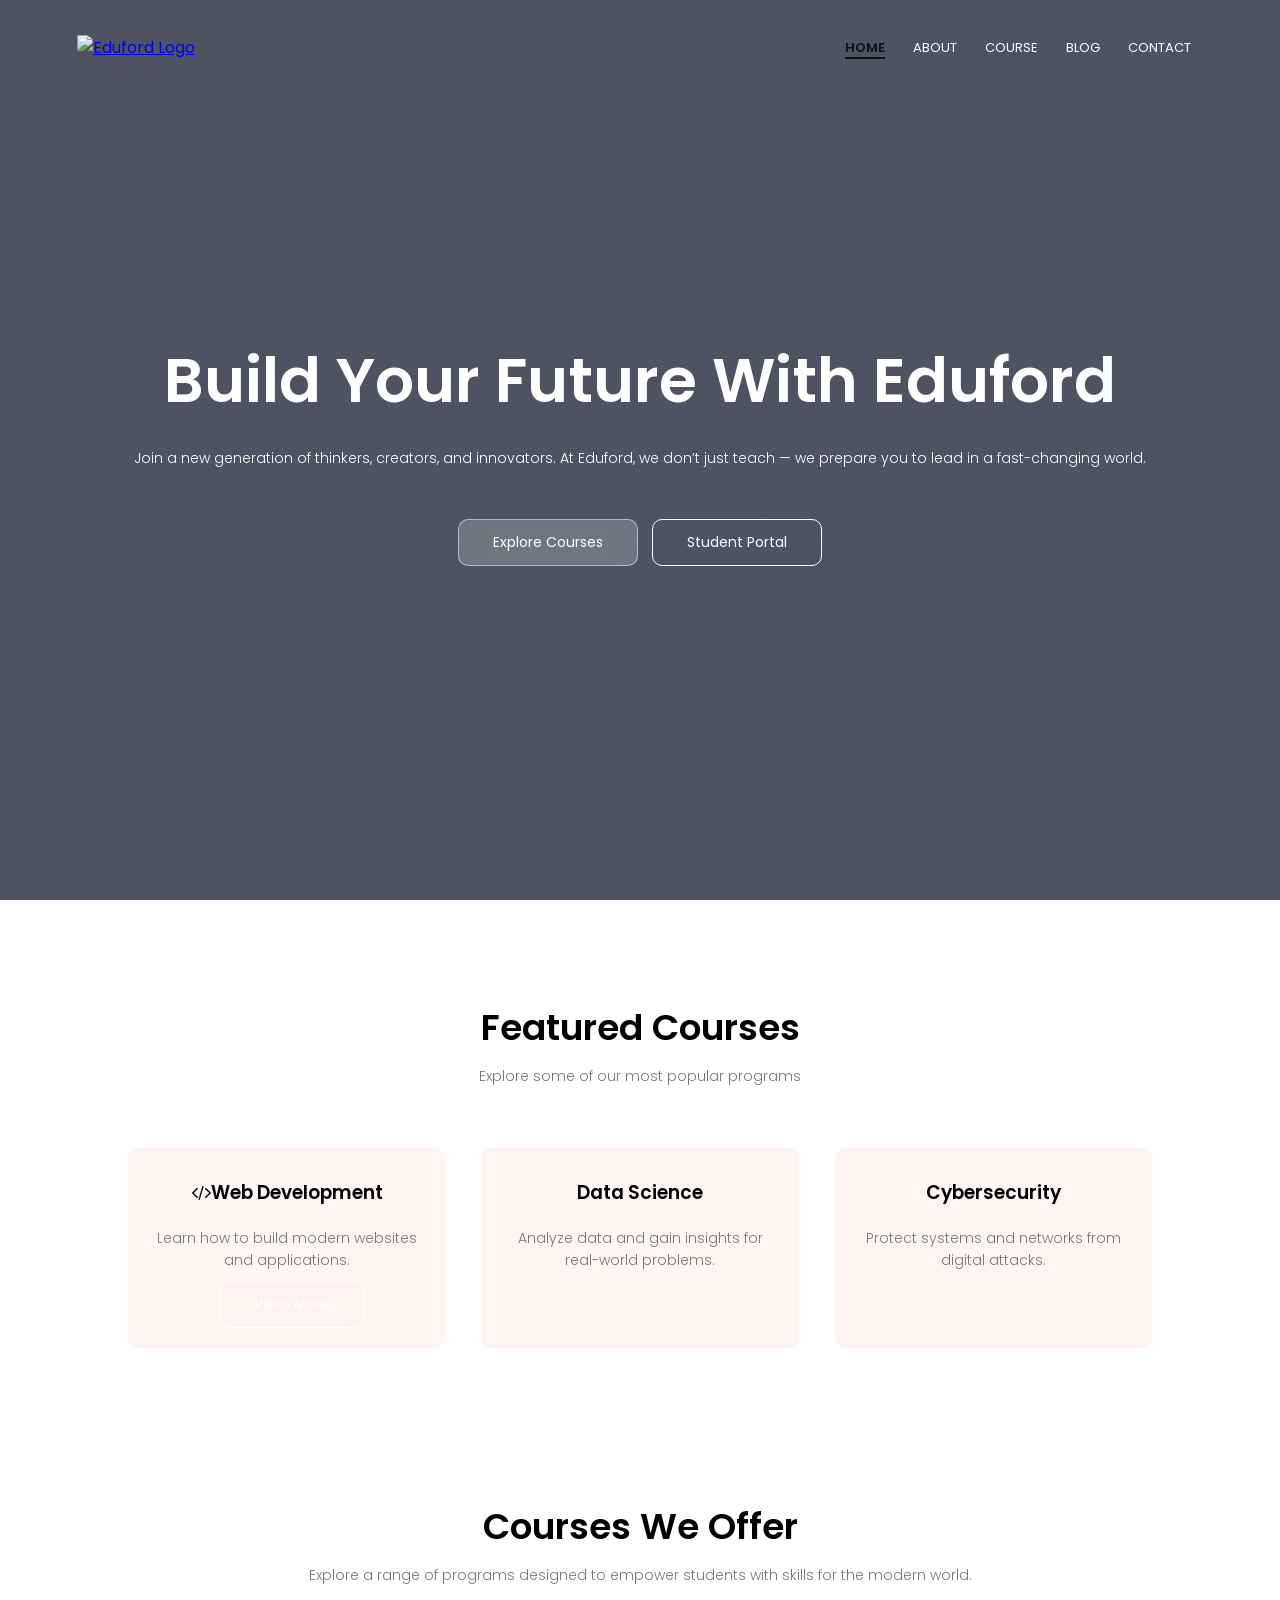
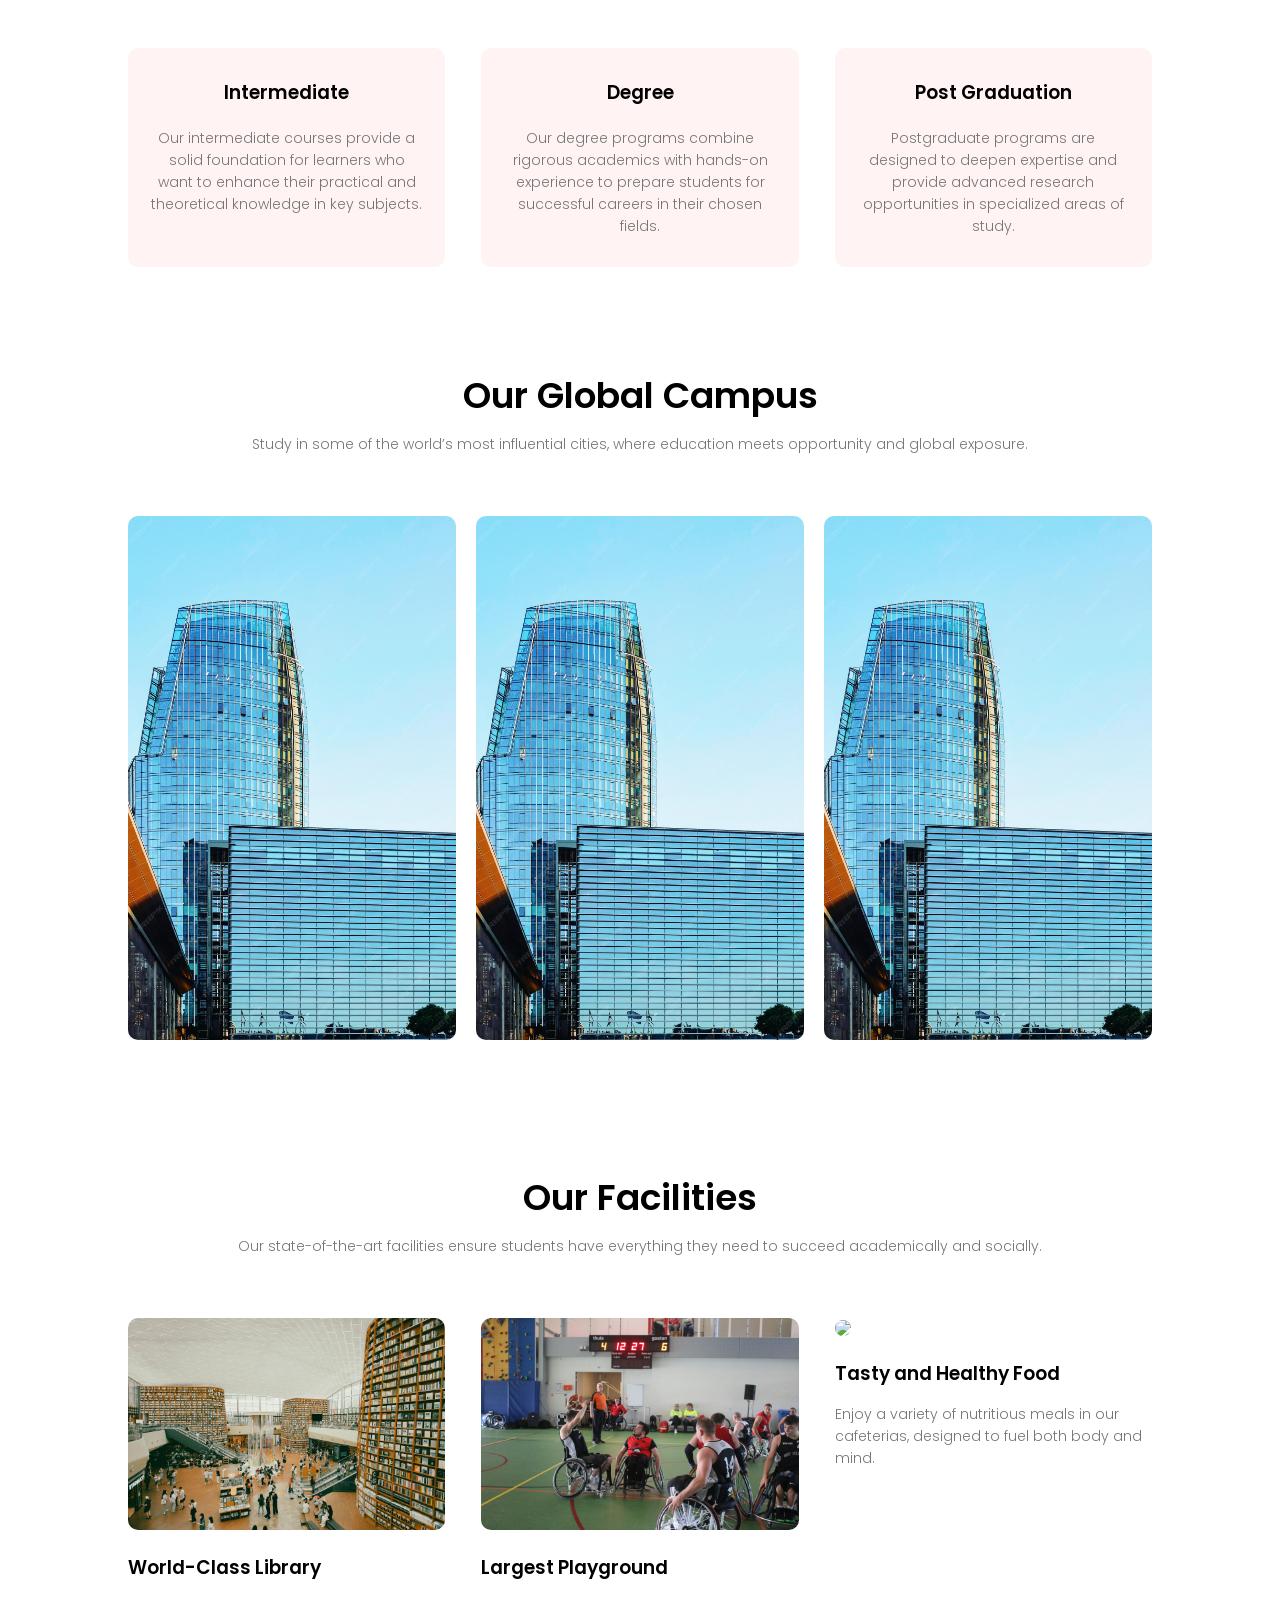
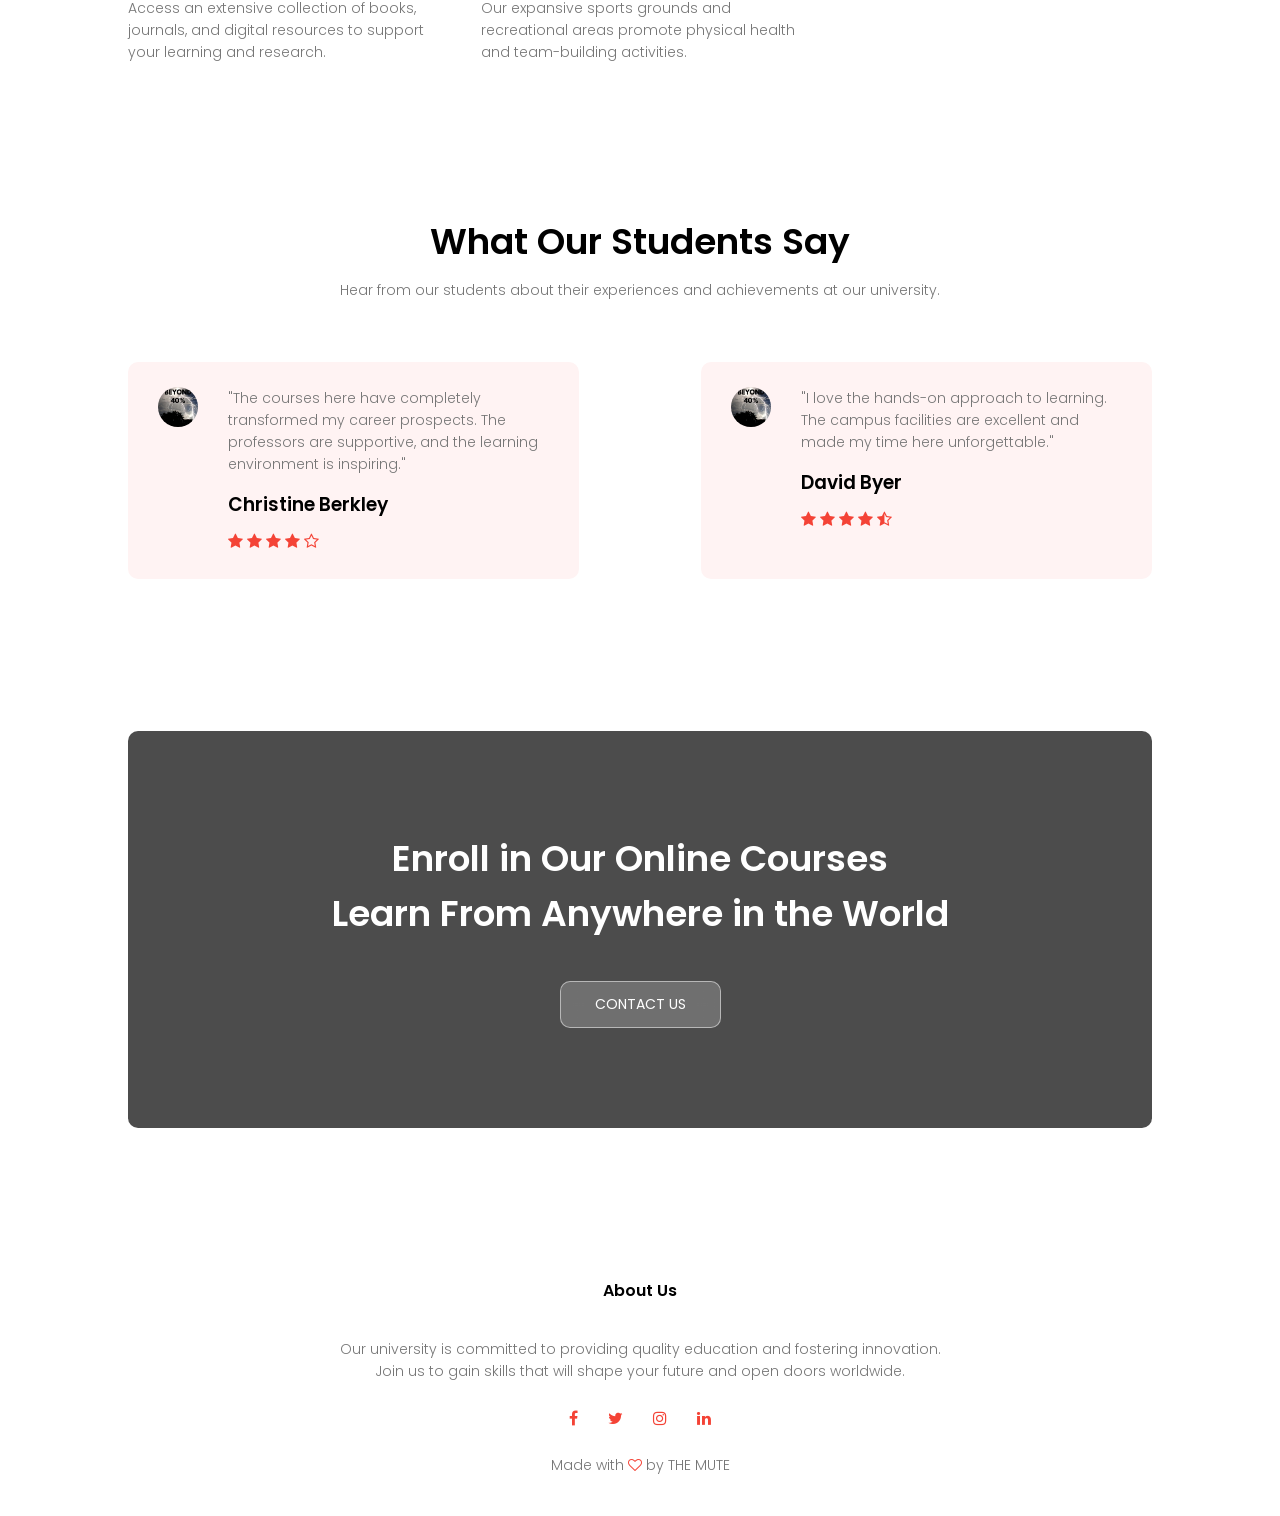
==== index.html @ 6378baa6 "first commit" ====
<!DOCTYPE html>
<html lang="en">
<head>
    <meta charset="UTF-8">
    <meta name="viewport" content="width=device-width, initial-scale=1.0">
    <title>Eduford University | Learn. Build. Lead.</title>
    <link rel="stylesheet" href="style.css">
    <link rel="preconnect" href="https://fonts.gstatic.com">
    <link href="https://fonts.googleapis.com/css2?family=Poppins:wght@100;200;300;400;600;700&display=swap" rel="stylesheet">
    <link rel="stylesheet" href="https://stackpath.bootstrapcdn.com/font-awesome/4.7.0/css/font-awesome.min.css">
</head>
<body>

    <div id="progressBar"></div>

    <section class="header">
        <nav>
            <a href="index.html"><img src="Eduford.jpg" alt="Eduford Logo"></a>
            <div class="nav-links" id="navLinks">
                <i class="fa fa-times" onclick="hideMenu()"></i>
                <ul>
                    <li><a href="index.html" class="active">HOME</a></li>
                    <li><a href="about.html">ABOUT</a></li>
                    <li><a href="course.html">COURSE</a></li>
                    <li><a href="blog.html">BLOG</a></li>
                    <li><a href="contact.html">CONTACT</a></li>
                </ul>
            </div>
            <i class="fa fa-bars" onclick="showMenu()"></i>
        </nav>

        <div class="text-box">
        <h1>Build Your Future With Eduford</h1>
            <p>Join a new generation of thinkers, creators, and innovators. At Eduford, we don’t just teach — we prepare you to lead in a fast-changing world.</p>
            <a href="course.html" class="hero-btn">Explore Courses</a>
            <a href="#" class="hero-btn secondary-btn">Student Portal</a>
        </div>

    </section>

    <section class="course">
    <h1>Featured Courses</h1>
    <p>Explore some of our most popular programs</p>

    <div class="row">
        <div class="course-col">
            <h3><i class="fa fa-code"></i>Web Development</h3>
            <p>Learn how to build modern websites and applications.</p>
            <a href="#" class="hero-btn secondary-btn">Read More</a>

        </div>

        <div class="course-col">
            <h3>Data Science</h3>
            <p>Analyze data and gain insights for real-world problems.</p>
        </div>

        <div class="course-col">
            <h3>Cybersecurity</h3>
            <p>Protect systems and networks from digital attacks.</p>
        </div>
    </div>
</section>

    <!------ Course ------->

<section class="course">
    <h1>Courses We Offer</h1>
    <p>Explore a range of programs designed to empower students with skills for the modern world.</p>

    <div class="row">
        <div class="course-col">
            <h3>Intermediate</h3>
            <p>Our intermediate courses provide a solid foundation for learners who want to enhance their practical and theoretical knowledge in key subjects.</p>
        </div>
        <div class="course-col">
            <h3>Degree</h3>
            <p>Our degree programs combine rigorous academics with hands-on experience to prepare students for successful careers in their chosen fields.</p>
        </div>
        <div class="course-col">
            <h3>Post Graduation</h3>
            <p>Postgraduate programs are designed to deepen expertise and provide advanced research opportunities in specialized areas of study.</p>
        </div>
    </div>
</section>

<!------- Campus ------>

<section class="campus">
    <h1>Our Global Campus</h1>
     <p>Study in some of the world’s most influential cities, where education meets opportunity and global exposure.</p>
    <div class="row">
        <div class="campus-col">
            <img src="Newyork.jpg">
            <div class="layer">
                <h3>LAGOS</h3>
            </div>
        </div>

        <div class="campus-col">
            <img src="Newyork.jpg">
            <div class="layer">
                <h3>ABUJA</h3>
            </div>
        </div>

        <div class="campus-col">
            <img src="Newyork.jpg">
            <div class="layer">
                <h3>LONDON</h3>
            </div>
        </div>
    </div>
</section>

<!------- Facilities -------->
<section class="facilities">
    <h1>Our Facilities</h1>
    <p>Our state-of-the-art facilities ensure students have everything they need to succeed academically and socially.</p>

    <div class="row">
        <div class="facilities-col">
            <img src="World-class.jpg">
            <h3>World-Class Library</h3>
            <p>Access an extensive collection of books, journals, and digital resources to support your learning and research.</p>
        </div>
        <div class="facilities-col">
            <img src="Playground.jpg">
            <h3>Largest Playground</h3>
            <p>Our expansive sports grounds and recreational areas promote physical health and team-building activities.</p>
        </div>
        <div class="facilities-col">
            <img src="healthy.jpg">
            <h3>Tasty and Healthy Food</h3>
            <p>Enjoy a variety of nutritious meals in our cafeterias, designed to fuel both body and mind.</p>
        </div>
    </div>
</section>

<!------- Testimonials ------->
<section class="testimonials">
    <h1>What Our Students Say</h1>
    <p>Hear from our students about their experiences and achievements at our university.</p>

    <div class="row">
        <div class="testimonial-col">
            <img src="beyond40-logo.png">
            <div>
                <p>"The courses here have completely transformed my career prospects. The professors are supportive, and the learning environment is inspiring."</p>
                <h3>Christine Berkley</h3>
                <i class="fa fa-star"></i>
                <i class="fa fa-star"></i>
                <i class="fa fa-star"></i>
                <i class="fa fa-star"></i>
                <i class="fa fa-star-o"></i>
            </div>
        </div>
        <div class="testimonial-col">
            <img src="beyond40-logo.png">
            <div>
                <p>"I love the hands-on approach to learning. The campus facilities are excellent and made my time here unforgettable."</p>
                <h3>David Byer</h3>      
                <i class="fa fa-star"></i>
                <i class="fa fa-star"></i>
                <i class="fa fa-star"></i>
                <i class="fa fa-star"></i>
                <i class="fa fa-star-half-o"></i>
            </div>
        </div>
    </div>
</section>

<!----- Call To Action -------->
<section class="cta">
    <h1>Enroll in Our Online Courses<br>Learn From Anywhere in the World</h1>
    <a href="contact.html" class="hero-btn">CONTACT US</a>
</section>

<!----- Footer -------->
<section class="footer">
    <h4>About Us</h4>
        <p>Our university is committed to providing quality education and fostering innovation.<br>Join us to gain skills that will shape your future and open doors worldwide.</p>
    <div class="icons">
        <i class="fa fa-facebook"></i>
        <i class="fa fa-twitter"></i>
        <i class="fa fa-instagram"></i>
        <i class="fa fa-linkedin"></i>
    </div>
    <p>Made with <i class="fa fa-heart-o"></i> by THE MUTE</p>
</section>

<script>
    var navLinks = document.getElementById("navLinks");
    function showMenu(){
        navLinks.style.right = "0";
    }
    function hideMenu(){
        navLinks.style.right = "-200px";
    }
</script>

<script>
window.addEventListener("scroll", function(){
    let scrollTop = document.documentElement.scrollTop;
    let height = document.documentElement.scrollHeight - document.documentElement.clientHeight;
    let progress = (scrollTop / height) * 100;

    document.getElementById("progressBar").style.width = progress + "%";
});
</script>

</body>
</html>
---- style.css ----
*,
*::before,
*::after {
    box-sizing: border-box;
}

* {
    margin: 0;
    padding: 0;
    font-family: 'Poppins', sans-serif;
    
}


html {
  scroll-behavior: smooth;
}


body {
    overflow-x: hidden;
}

.header{
    min-height: 100vh;
    width: 100%;
    background-image: linear-gradient(rgba(4,9,30,0.7),rgba(4,9,30,0.7)),url("Eduford.jpg");
    background-position: center;
    background-size: cover;
    background-repeat: no-repeat;
    position: relative;
}

.sub-header {
    min-height: 100vh;
    width: 100%;
    background-image: linear-gradient(rgba(4,9,30,0.7),rgba(4,9,30,0.7)),url("Eduford.jpg");
    background-position: center;
    background-size: cover;
    background-repeat: no-repeat;
    position: relative;
}

nav{
    display: flex;
    padding: 2% 6%;
    justify-content: space-between;
    align-items: center;
}

nav img{
    width: 150px;
}

.nav-links{
    flex: 1;
    text-align: right;
}

.nav-links ul li{
    list-style: none;
    display: inline-block;
    padding: 8px 12px;
    position: relative;
}

.nav-links ul li a{
    color: #fff;
    text-decoration: none;
    font-size: 13px;
}

.nav-links ul li::after{
    content: '';
    width: 0%;
    height: 2px;
    background: #f44336;
    display: block;
    margin: auto;
    transition: 0.5s;
}

.nav-links ul li:hover::after{
    width: 100%;
}

.text-box{
    width: 90%;
    color: #fff;
    position: absolute;
    top: 50%;
    left: 50%;
    transform: translate(-50%,-50%);
    text-align: center;
}

.text-box h1{
    font-size: 62px;
}

.text-box p{
    margin: 10px 0 40px;
    font-size: 14px;
    color: #fff;
}

.hero-btn{
    display: inline-block;
    padding: 12px 34px;
    color: #fff;
    font-size: 14px;
    text-decoration: none;
    border-radius: 10px;

    /* Stronger glass */
    background: rgba(255, 255, 255, 0.2);
    border: 1px solid rgba(255,255,255,0.5);

    backdrop-filter: blur(10px);

    transition: 0.3s;
}

/* Hover = solid + glow */
.hero-btn:hover{
    background: #f44336;
    border: 1px solid #f44336;
    box-shadow: 0 0 15px rgba(244, 67, 54, 0.6);
    transform: translateY(-3px);
}

nav .fa{
    display: none;
}

@media(max-width: 700px) {

    .text-box h1{
        font-size: 30px;
    }

    .nav-links ul li{
        display: block;
    }

    .nav-links{
        position: fixed;
        background: #f44336;
        height: 100vh;
        width: 200px;
        top: 0;
        right: -200px;
        text-align: left;
        z-index: 2;
        transition: 0.5s;
    }

    nav .fa{
        display: block;
        color: #fff;
        font-size: 22px;
        cursor: pointer;
    }

    /* ☰ (open button) */
    .fa-bars{
        position: absolute;
        right: 20px;
        top: 20px;
    }

    /* ✖ (close button) */
    .nav-links .fa-times{
        position: absolute;
        top: 20px;
        left: 20px;
    }

    .nav-links ul{
        padding: 50px 30px;
    }
}

/*----- course -----*/

.course{
    width: 80%;
    margin: auto;
    text-align: center;
    padding-top: 100px;
}

h1{
    font-size: 36px;
    font-weight: 600;
}

p{
    color: #777;
    font-size: 14px;
    font-weight: 300;
    line-height: 22px;
    padding: 10px;
}

.row{
    margin-top: 5%;
    display: flex;
    justify-content: space-between;
    flex-wrap: wrap;
}

.course-col{
    flex-basis: 31%;
    background: #fff3f3;
    border-radius: 10px;
    margin-bottom: 5%;
    padding: 20px 12px;
    box-sizing: border-box;
    transition: 0.5s;
}
h3{
    text-align: center;
    font-weight: 600;
    margin: 10px 0;
}
.course-col:hover{
    box-shadow: 0 0 20px 0px rgba(0,0,0,0.2);
}
@media(max-width: 700px){
    .row{
        flex-direction: column;
    }
}

/*------- campus ----*/

.campus{
    width: 80%;
    margin: auto;
    text-align: center;
    padding-top: 50px;
}
.campus-col{
    flex-basis: 32%;
    border-radius: 10px;
    margin-bottom: 30px;
    position: relative;
    overflow: hidden;
}
.campus-col img{
    width: 100%;
    display: block;
}
.layer{
    background: transparent;
    height: 100%;
    width: 100%;
    position: absolute;
    top: 0;
    left: 0;
    transition: 0.5s;
}
.layer:hover{
    background: rgba(226,0,0,0.7);
}
.layer h3{
    width: 100%;              
    text-align: center;       
    color: #fff;
    font-size: 26px;
    position: absolute;
    top: 50%;                 
    left: 50%;
    transform: translate(-50%, -50%);
    opacity: 0;
    transition: 0.5s;
}
.layer:hover h3{
    bottom: 49%;
    opacity: 1;
}

/*------- facilities --------*/

.facilities{
    width: 80%;
    margin: auto;
    text-align: center;
    padding-top: 100px;
}
.facilities-col{
    flex-basis: 31%;
    border-radius: 10px;
    margin-bottom: 5%;
    text-align: left;
}
.facilities-col img{
    width: 100%;
    border-radius: 10px;
}

.facilities-col p{
    padding: 0;
}
.facilities-col h3{
    margin-top: 16px;
    margin-bottom: 15px;
    text-align: left;
}

/*------- testimonials -------*/
.testimonials{
    width: 80%;
    margin: auto;
    padding-top: 100px;
    text-align: center;
}
.testimonial-col{
    flex-basis: 44%;
    border-radius: 10px;
    margin-bottom: 5%;
    text-align: left;
    background: #fff3f3;
    padding: 25px;
    cursor: pointer;
    display: flex;
}
.testimonial-col img{
    height: 40px;
    margin-left: 5px;
    margin-right: 30px;
    border-radius: 50%;
}
.testimonial-col p{
    padding: 0;
}
.testimonial-col h3{
    margin-top: 15px;
    text-align: left;
}
.testimonial-col .fa{
    color: #f44336;
}
@media(max-width: 700px){
    .testimonial-col img{
        margin-left: 0px;
        margin-right: 15px;
    }
}

/*----- call to action --------*/

.cta{
    margin: 100px auto;
    width: 80%;
    background-image: linear-gradient(rgba(0,0,0,0.7),rgba(0,0,0,0.7)),url(Eduford.jpg);
    background-position: center;
    background-size: cover;
    border-radius: 10px;
    text-align: center;
    padding: 100px 0;
}
.cta h1{
    color: #fff;
    margin-bottom: 40px;
    padding: 0;
}

@media(max-width: 700px){
    .cta h1{
        font-size: 24px;
    }
}

/*-------footer------*/
.footer{
    width: 100%;
    text-align: center;
    padding: 30px 0;
}

.footer h4{
    margin-bottom: 25px;
    margin-top: 20px;
    font-weight: 600;
}
.icons .fa{
    color: #f44336;
    margin: 0 13px;
    cursor: pointer;
    padding: 18px 0;
}
.fa-heart-o{
   color: #f44336;
}

/* BLOG PAGE */
.sub-header{
    height: 50vh;
    width: 100%;
    background: linear-gradient(rgba(4,9,30,0.7),rgba(4,9,30,0.7)),url(Eduford.jpg);
    background-position: center;
    background-size: cover;
    text-align: center;
    color: #fff;
}

.sub-header h1{
    margin-top: 100px;
}

.blog{
    width: 85%;
    margin: auto;
}

.blog-left{
    flex-basis: 65%;
}

.blog-post{
    margin-bottom: 40px;
}

.blog-post img{
    width: 100%;
    border-radius: 10px;
}

.blog-post h2{
    margin: 15px 0;
}

.blog-right{
    flex-basis: 30%;
}

.blog-right h3{
    background: #f44336;
    color: #fff;
    padding: 7px;
    margin-bottom: 20px;
}

.blog-right div{
    display: flex;
    justify-content: space-between;
    margin-bottom: 10px;
}

@media(max-width: 768px){
    .blog .row{
        flex-direction: column;
    }

    .blog-left, .blog-right{
        flex-basis: 100%;
    }
}
@media(max-width: 768px){
    .blog-post h2{
        font-size: 18px;
    }

    .blog-post p{
        font-size: 14px;
    }
}
@media(max-width: 768px){
    .blog-post{
        margin-bottom: 25px;
    }
}

/* ABOUT PAGE */
.about{
    width: 85%;
    margin: auto;
    padding: 80px 0;
}

.about-col{
    flex-basis: 48%;
}

.about-col img{
    width: 100%;
    border-radius: 10px;
}

.about-col h1{
    padding-top: 0;
}

.about-col p{
    padding: 15px 0 25px;
}

/* MOBILE */
@media(max-width: 768px){
    .about .row{
        flex-direction: column;
    }
}

.nav-links ul li a.active{
    color: #111111;
    font-weight: 600;
    border-bottom: 2px solid #111111;
}

/* Wrap info + form on top */
.contact-top {
    display: flex;
    gap: 40px;
    flex-wrap: wrap;
    justify-content: space-between;
    align-items: flex-start;
    margin-bottom: 50px;
}

/* Contact Info */
.contact-info {
    flex: 1;
    min-width: 380px;
    padding: 30px 25px; 
    background: #f44336;
    border-radius: 15px;
    box-shadow: 0 8px 20px rgba(0,0,0,0.1);
}

.contact-info h2 {
    font-size: 32px;
    color: #111;
    margin-bottom: 20px;
    text-align: center;
}

.contact-info p {
    font-size: 15px;
    color: #111;
    margin-bottom: 20px;
    text-align: center;
}


.info-item {
    display: flex;
    align-items: center;
    margin-bottom: 15px;
    font-size: 16px;
    color: #333;
}

.info-item i {
    font-size: 20px;
    color: #f44336;
    margin-right: 15px;
}

/* Contact Form */
.contact-form {
    flex: 1;
    min-width: 300px;
    max-width: 100%;
    padding: 40px 30px;
    background: linear-gradient(135deg, #f44336, #ff6b6b);
    border-radius: 15px;
    box-shadow: 0 10px 25px rgba(0,0,0,0.2);
    display: flex;
    flex-direction: column;
    gap: 20px;
    color: #fff;
}

.contact-form h2 {
    text-align: center;
    margin-bottom: 25px;
}

.contact-form input,
.contact-form textarea {
    width: 100%;
    padding: 18px 15px; 
    border: none;
    border-radius: 10px;
    outline: none;
    font-size: 15px;
    background: rgba(255,255,255,0.9);
    color: #333;
    transition: transform 0.3s ease, box-shadow 0.3s ease;
}

.contact-form input:focus,
.contact-form textarea:focus {
    transform: translateY(-2px);
    box-shadow: 0 5px 15px rgba(0,0,0,0.2);
}

.contact-form button {
    width: 100%;
    padding: 18px 0;
    border: none;
    border-radius: 10px;
    font-size: 16px;
    font-weight: 600;
    background: #fff;
    color: #f44336;
    cursor: pointer;
    transition: background 0.3s ease, color 0.3s ease, transform 0.2s ease;
}

.contact-form button:hover {
    background: #ff6b6b;
    color: #fff;
    transform: translateY(-2px);
}

/* Full Width Map Styling */
.contact-map-full {
    margin-top: 50px;
    padding: 20px;
    background: #fff3f3;
    border-radius: 15px;
    box-shadow: 0 10px 25px rgba(0,0,0,0.15);
}

.contact-map-full h2 {
    text-align: center;
    margin-bottom: 20px;
    color: #111;
}

.contact-map-full iframe {
    width: 100%;
    height: 600px;
    border-radius: 15px;
    border: none;
}

/* MOBILE RESPONSIVE */
@media(max-width: 1024px){
    .contact-top {
        flex-direction: column;
        gap: 30px;
    }

    .contact-info, .contact-form, .contact-map-full {
        width: 100%;
    }

    .contact-map-full iframe {
        height: 400px; 
    }

    .contact-form input,
    .contact-form textarea {
        padding: 15px;
    }

    .contact-form button {
        padding: 15px 0;
    }
}

.secondary-btn{
    margin-left: 10px;
    background: transparent;
    border: 1px solid #fff;
}

.secondary-btn:hover{
    background: #fff;
    color: #f44336;
}

.course-col, .campus-col, .contact-form{
    transition: 0.3s ease;
}

.course-col:hover{
    transform: translateY(-10px);
}

.stats{
    width: 80%;
    margin: auto;
    text-align: center;
    padding: 50px 0;
}

.stat-box{
    flex-basis: 30%;
}

.stat-box h1{
    color: #f44336;
    font-size: 40px;
}

#progressBar{
    position: fixed;
    top: 0;
    left: 0;
    height: 5px;
    background: #f44336;
    width: 0%;
    z-index: 999;
}

.contact-info .hero-btn{
    margin-top: 15px;
    display: inline-block;
}

.whatsapp-float{
    position: fixed;
    width: 60px;
    height: 60px;
    bottom: 20px;
    right: 20px;
    background: #25D366;
    color: #fff;
    border-radius: 50%;
    font-size: 30px;
    display: flex;
    justify-content: center;
    align-items: center;
    box-shadow: 0 5px 15px rgba(0,0,0,0.3);
    z-index: 1000;
}

.whatsapp-float:hover{
    transform: scale(1.1);
}
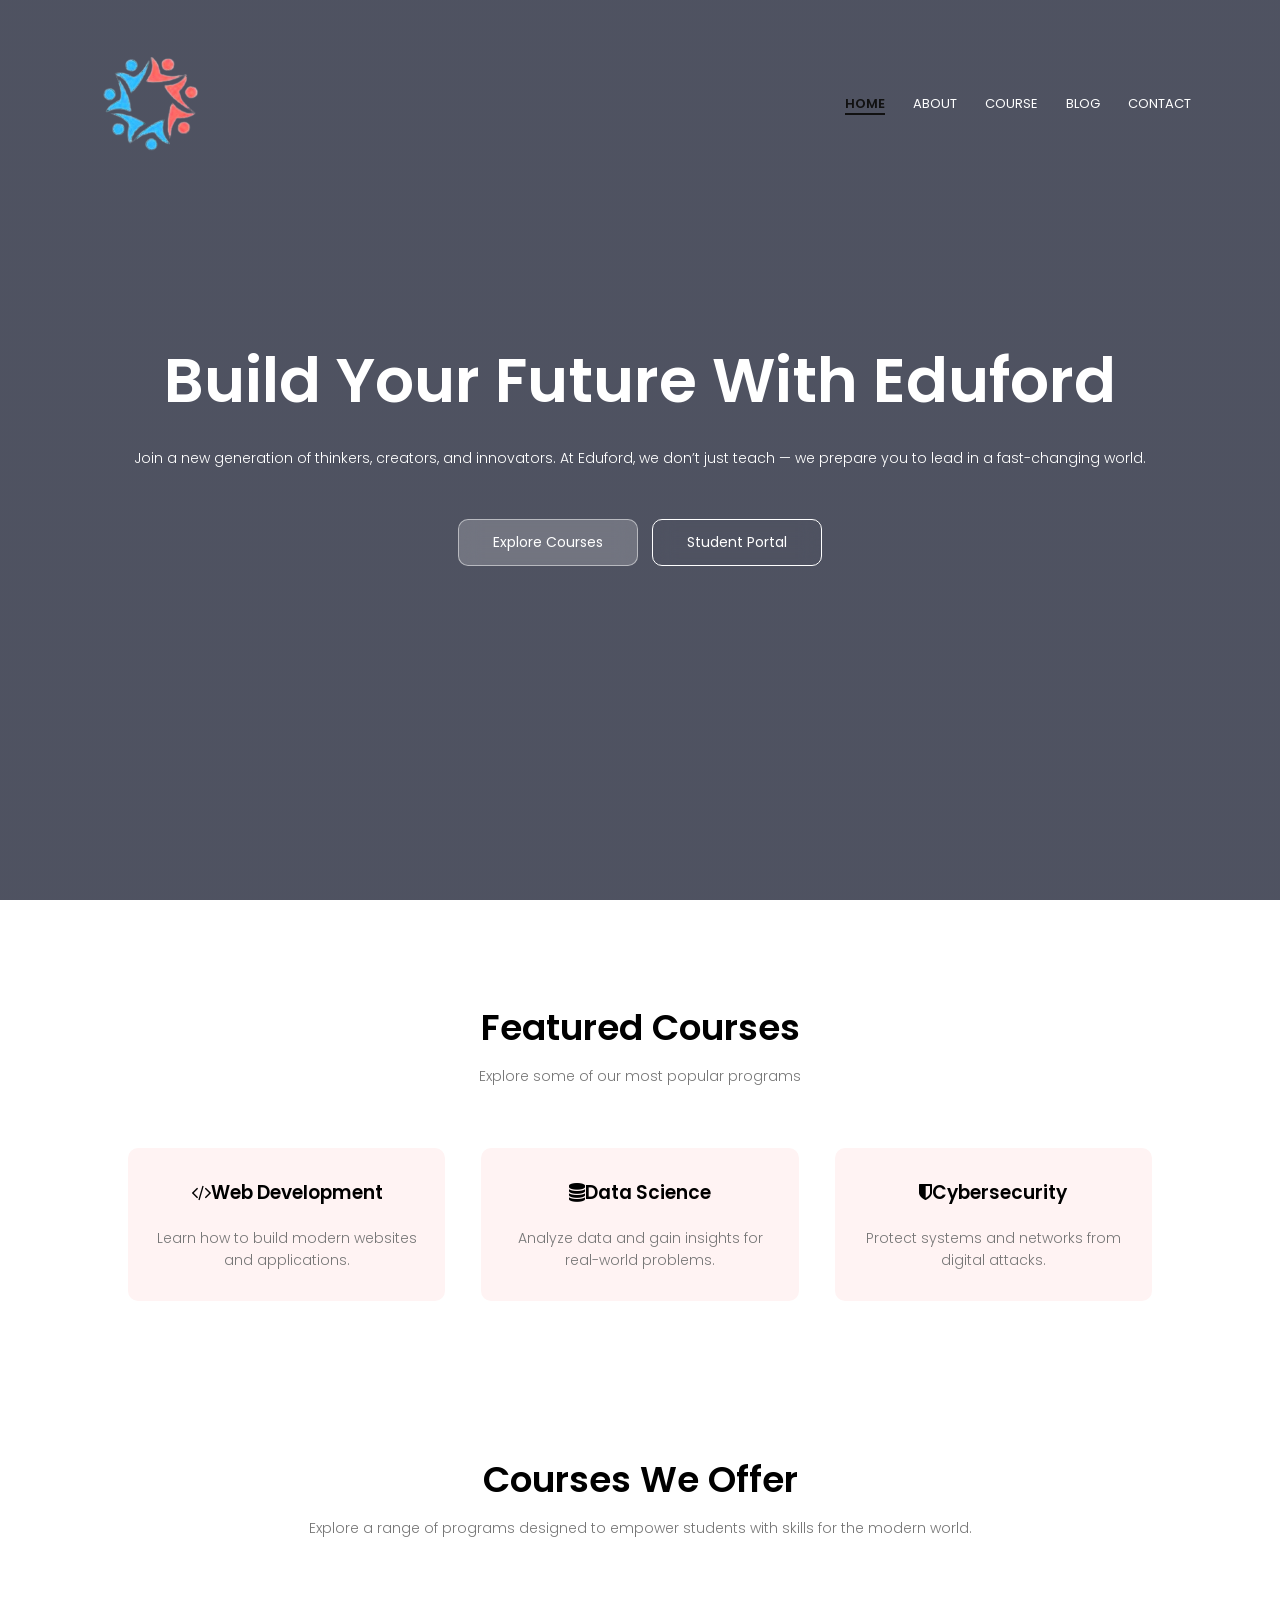
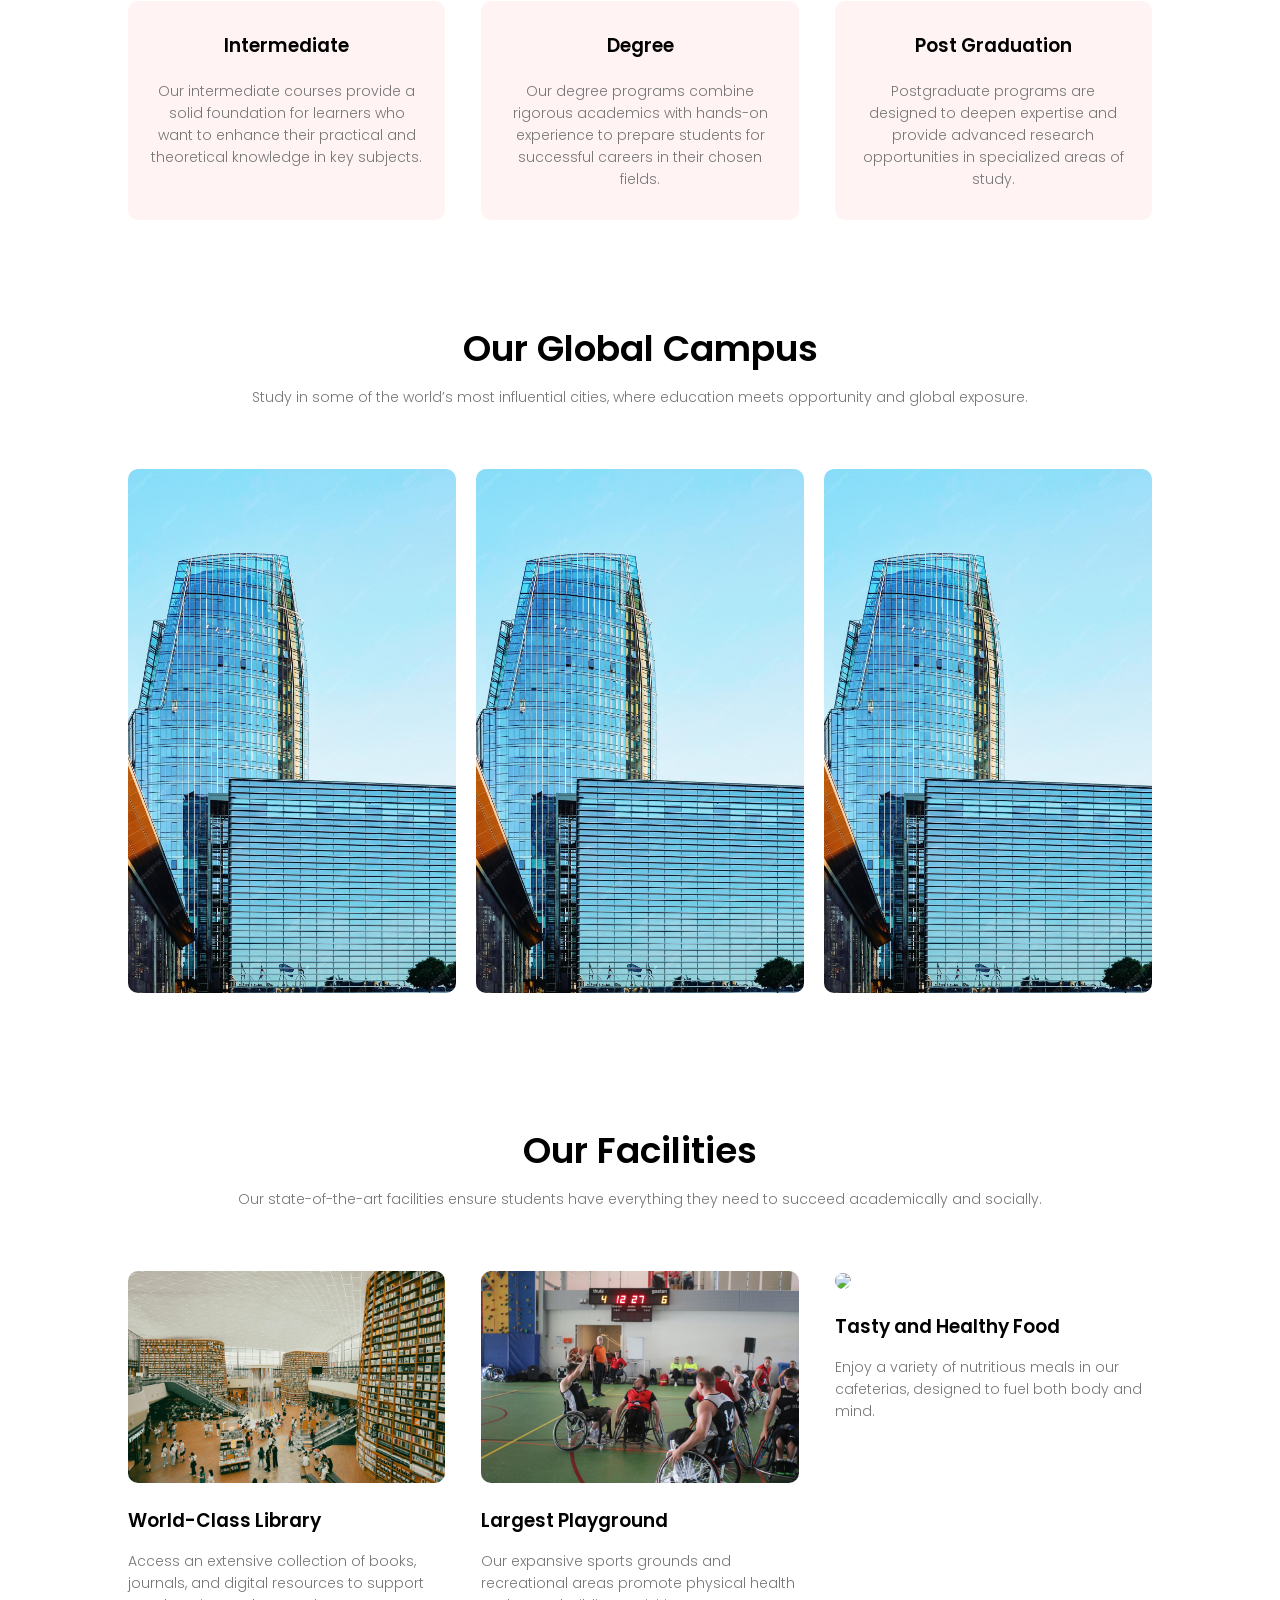
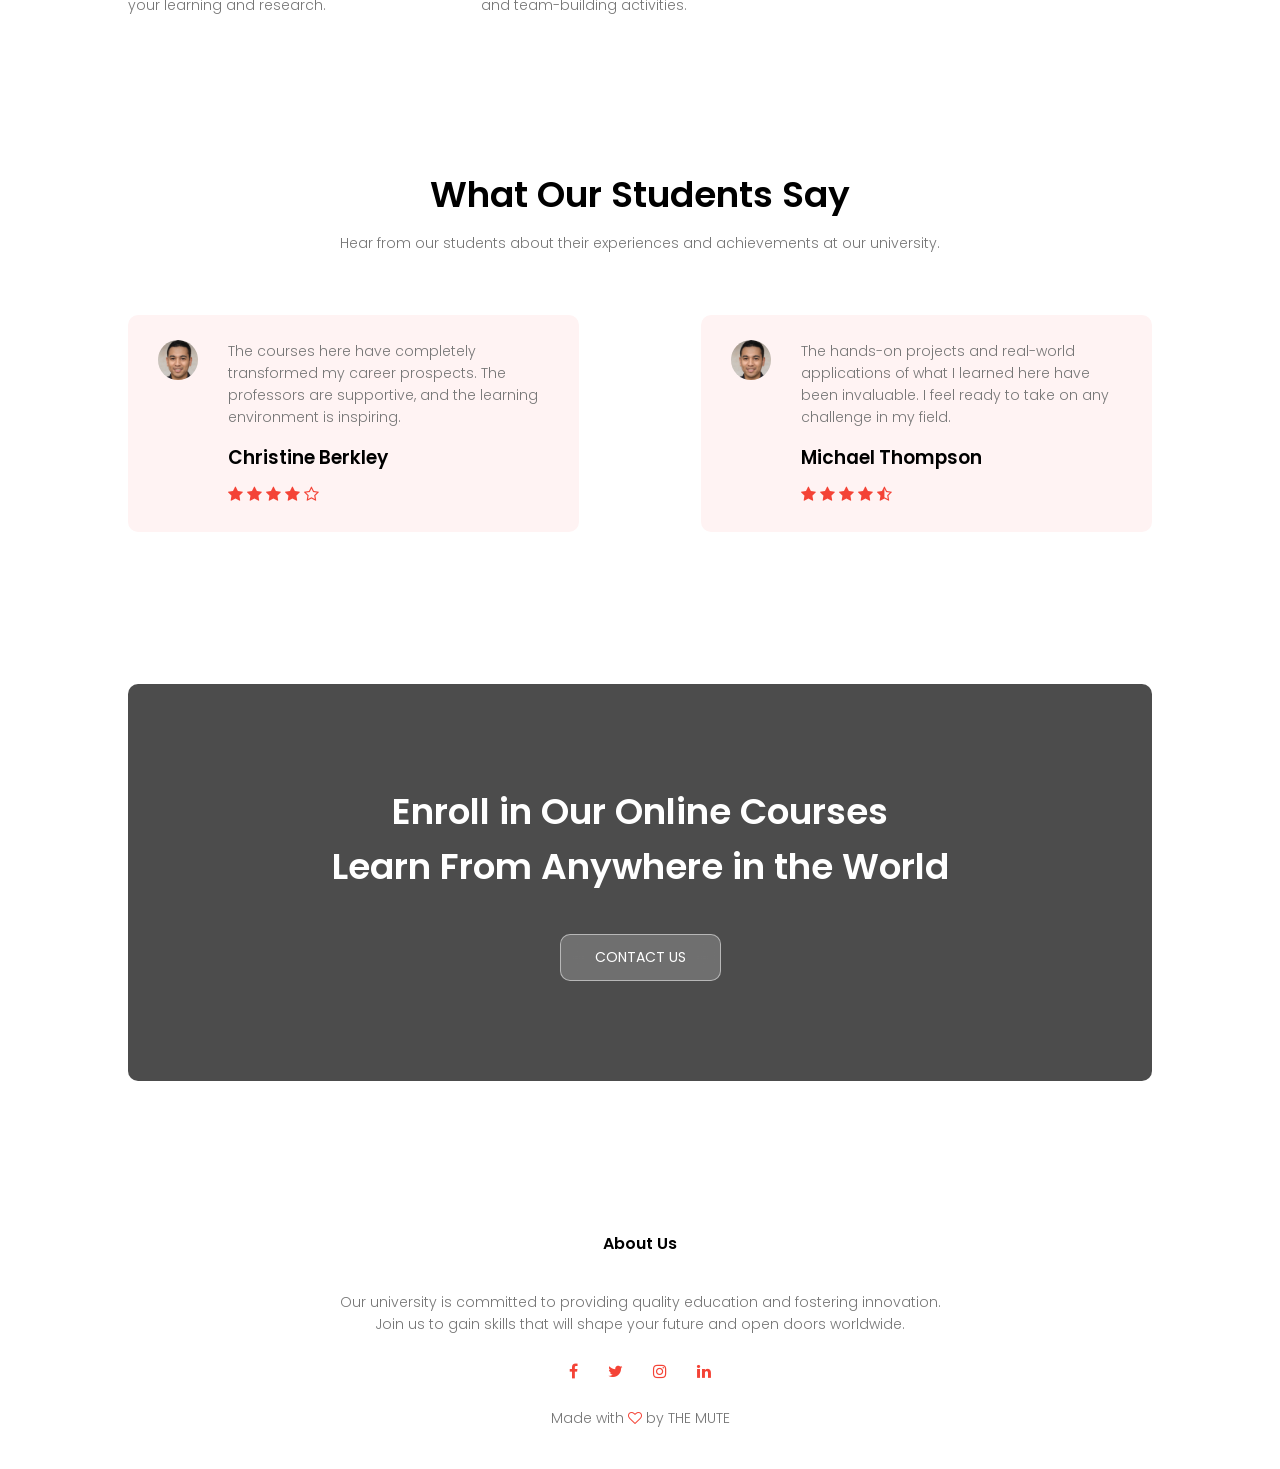
==== commit 90360d8b: "new changes" ====
--- a/index.html
+++ b/index.html
@@ -15,7 +15,7 @@
 
     <section class="header">
         <nav>
-            <a href="index.html"><img src="Eduford.jpg" alt="Eduford Logo"></a>
+            <a href="index.html"><img src="colorful-eduford-removebg-preview.png" alt="Eduford Logo"></a>
             <div class="nav-links" id="navLinks">
                 <i class="fa fa-times" onclick="hideMenu()"></i>
                 <ul>
@@ -46,17 +46,15 @@
         <div class="course-col">
             <h3><i class="fa fa-code"></i>Web Development</h3>
             <p>Learn how to build modern websites and applications.</p>
-            <a href="#" class="hero-btn secondary-btn">Read More</a>
-
-        </div>
-
-        <div class="course-col">
-            <h3>Data Science</h3>
+        </div>
+
+        <div class="course-col">
+            <h3><i class="fa fa-database"></i>Data Science</h3>
             <p>Analyze data and gain insights for real-world problems.</p>
         </div>
 
         <div class="course-col">
-            <h3>Cybersecurity</h3>
+            <h3><i class="fa fa-shield"></i>Cybersecurity</h3>
             <p>Protect systems and networks from digital attacks.</p>
         </div>
     </div>
@@ -144,9 +142,9 @@
 
     <div class="row">
         <div class="testimonial-col">
-            <img src="beyond40-logo.png">
+            <img src="felipe_serrano.png">
             <div>
-                <p>"The courses here have completely transformed my career prospects. The professors are supportive, and the learning environment is inspiring."</p>
+                <p>The courses here have completely transformed my career prospects. The professors are supportive, and the learning environment is inspiring.</p>
                 <h3>Christine Berkley</h3>
                 <i class="fa fa-star"></i>
                 <i class="fa fa-star"></i>
@@ -156,10 +154,10 @@
             </div>
         </div>
         <div class="testimonial-col">
-            <img src="beyond40-logo.png">
-            <div>
-                <p>"I love the hands-on approach to learning. The campus facilities are excellent and made my time here unforgettable."</p>
-                <h3>David Byer</h3>      
+            <img src="felipe_serrano.png">
+             <div>
+                <p>The hands-on projects and real-world applications of what I learned here have been invaluable. I feel ready to take on any challenge in my field.</p>
+                <h3>Michael Thompson</h3>      
                 <i class="fa fa-star"></i>
                 <i class="fa fa-star"></i>
                 <i class="fa fa-star"></i>
@@ -169,6 +167,7 @@
         </div>
     </div>
 </section>
+
 
 <!----- Call To Action -------->
 <section class="cta">
--- a/style.css
+++ b/style.css
@@ -31,14 +31,97 @@
     position: relative;
 }
 
+.header .text-box h1,
+.header .text-box p {
+    opacity: 0;
+    transform: translateY(100px);
+}
+
+/* Animate heading */
+.header .text-box h1 {
+    animation: fadeUp 3s ease forwards;
+    animation-delay: 0.5s;
+}
+
+/* Animate paragraph */
+.header .text-box p {
+    animation: fadeUp 3s ease forwards;
+    animation-delay: 1s;
+    color: #fff;
+}
+
+/* Keyframes */
+@keyframes fadeUp {
+    to {
+        opacity: 1;
+        transform: translateY(0);
+    }
+}
+
+.sub-header nav {
+    position: absolute;
+    top: 0;
+    left: 0;
+    width: 100%;
+}
+
 .sub-header {
-    min-height: 100vh;
+    height: 50vh;
     width: 100%;
     background-image: linear-gradient(rgba(4,9,30,0.7),rgba(4,9,30,0.7)),url("Eduford.jpg");
     background-position: center;
     background-size: cover;
     background-repeat: no-repeat;
     position: relative;
+
+    display: flex;             
+    flex-direction: column;     
+    justify-content: center;    
+    align-items: center;        
+    text-align: center;
+    color: #fff;
+    padding-top: 60px;
+}
+
+
+.sub-header h1 {
+    font-size: 40px;
+}
+
+.sub-header p {
+    max-width: 600px;
+    margin: 10px auto 30px;  
+    color: #fff;
+    margin: 10px auto; 
+}
+
+/* === FADE-IN ANIMATION FIXED === */
+
+.sub-header-text h1,
+.sub-header-text p {
+    opacity: 0;
+    transform: translateY(100px);
+}
+
+/* Animate heading */
+.sub-header-text h1 {
+    animation: fadeUp 3s ease forwards;
+    animation-delay: 0.5s;
+}
+
+/* Animate paragraph */
+.sub-header-text p {
+    animation: fadeUp 3s ease forwards;
+    animation-delay: 1s;
+    color: #fff;
+}
+
+/* Keyframes */
+@keyframes fadeUp {
+    to {
+        opacity: 1;
+        transform: translateY(0);
+    }
 }
 
 nav{
@@ -396,20 +479,6 @@
 }
 
 /* BLOG PAGE */
-.sub-header{
-    height: 50vh;
-    width: 100%;
-    background: linear-gradient(rgba(4,9,30,0.7),rgba(4,9,30,0.7)),url(Eduford.jpg);
-    background-position: center;
-    background-size: cover;
-    text-align: center;
-    color: #fff;
-}
-
-.sub-header h1{
-    margin-top: 100px;
-}
-
 .blog{
     width: 85%;
     margin: auto;
@@ -735,3 +804,21 @@
     transform: scale(1.1);
 }
 
+/* course */
+
+.course-col .hero-btn {
+    margin-top: 15px;
+    display: inline-block;
+}
+
+.course-col ul {
+    margin-top: 15px;
+    padding-left: 0;
+}
+
+.course-col ul li {
+    list-style: none;
+    margin-bottom: 8px;
+    color: #555;
+    font-size: 14px;
+}
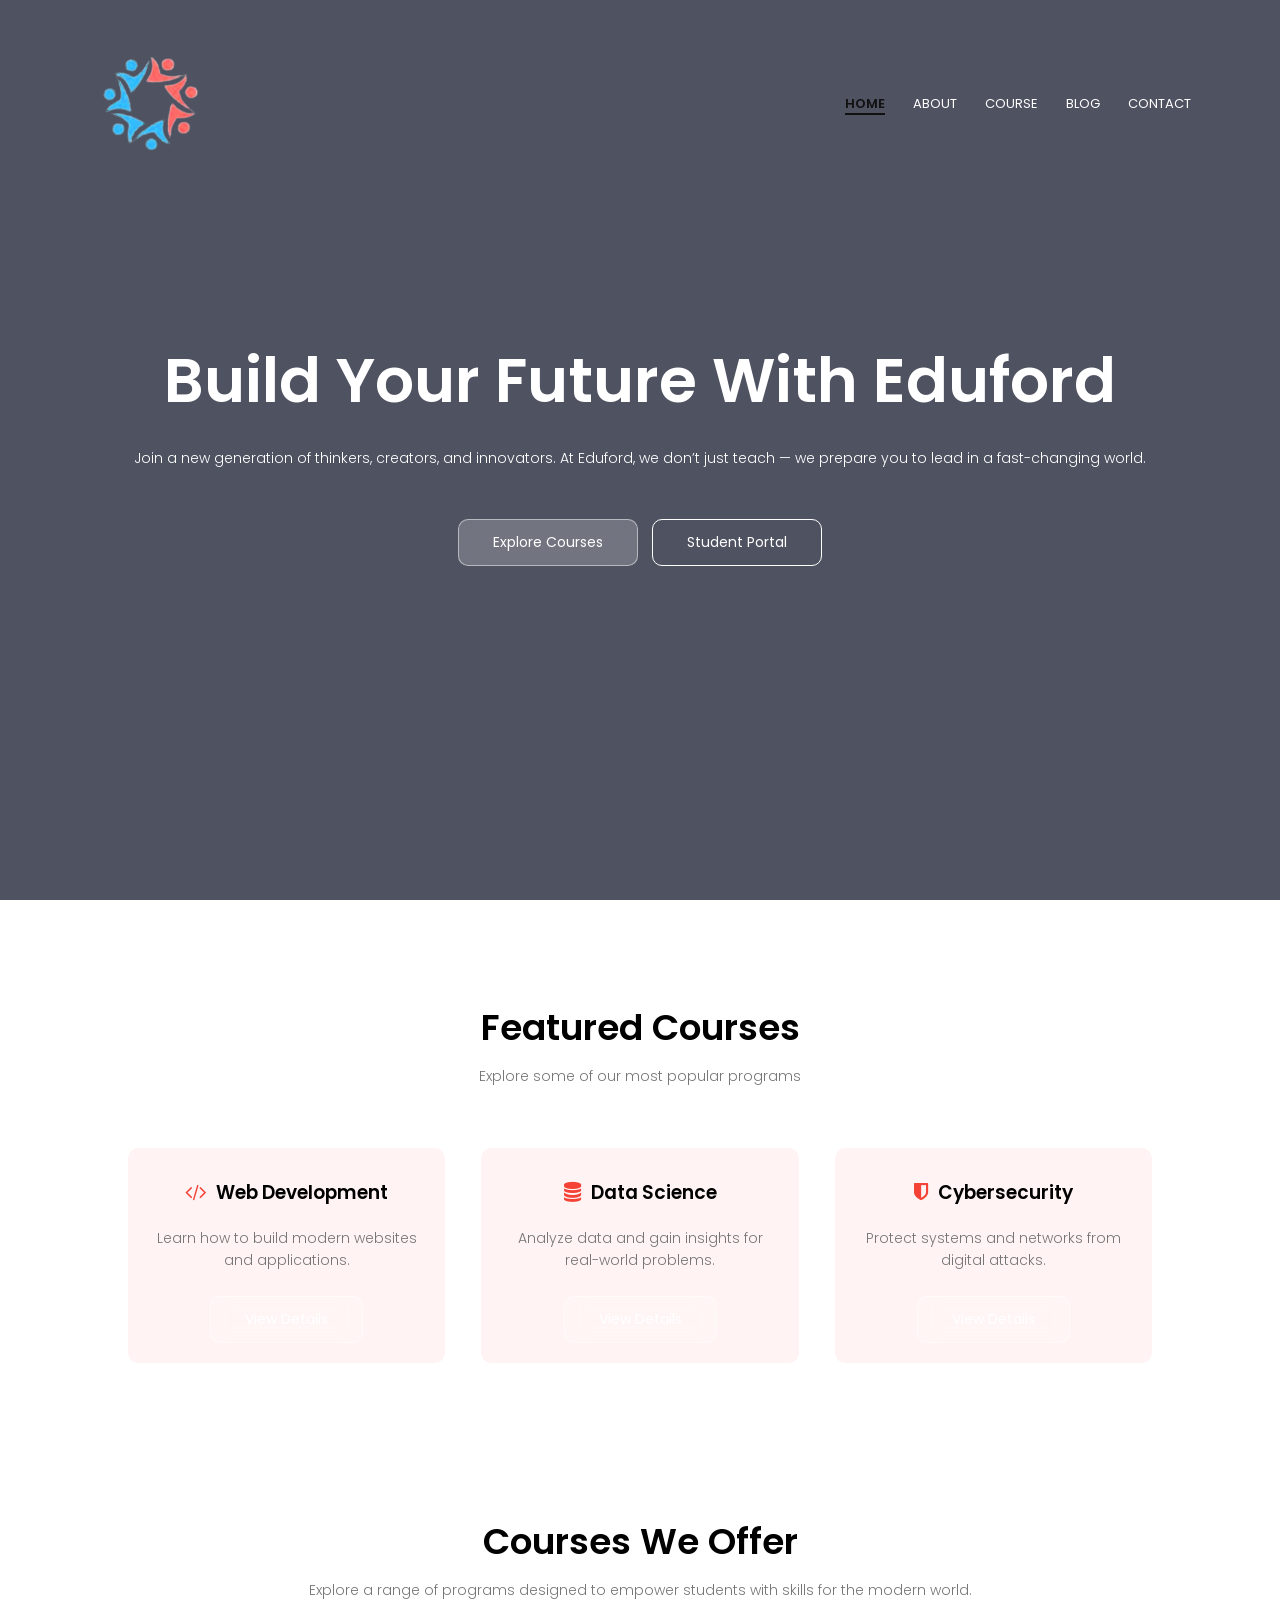
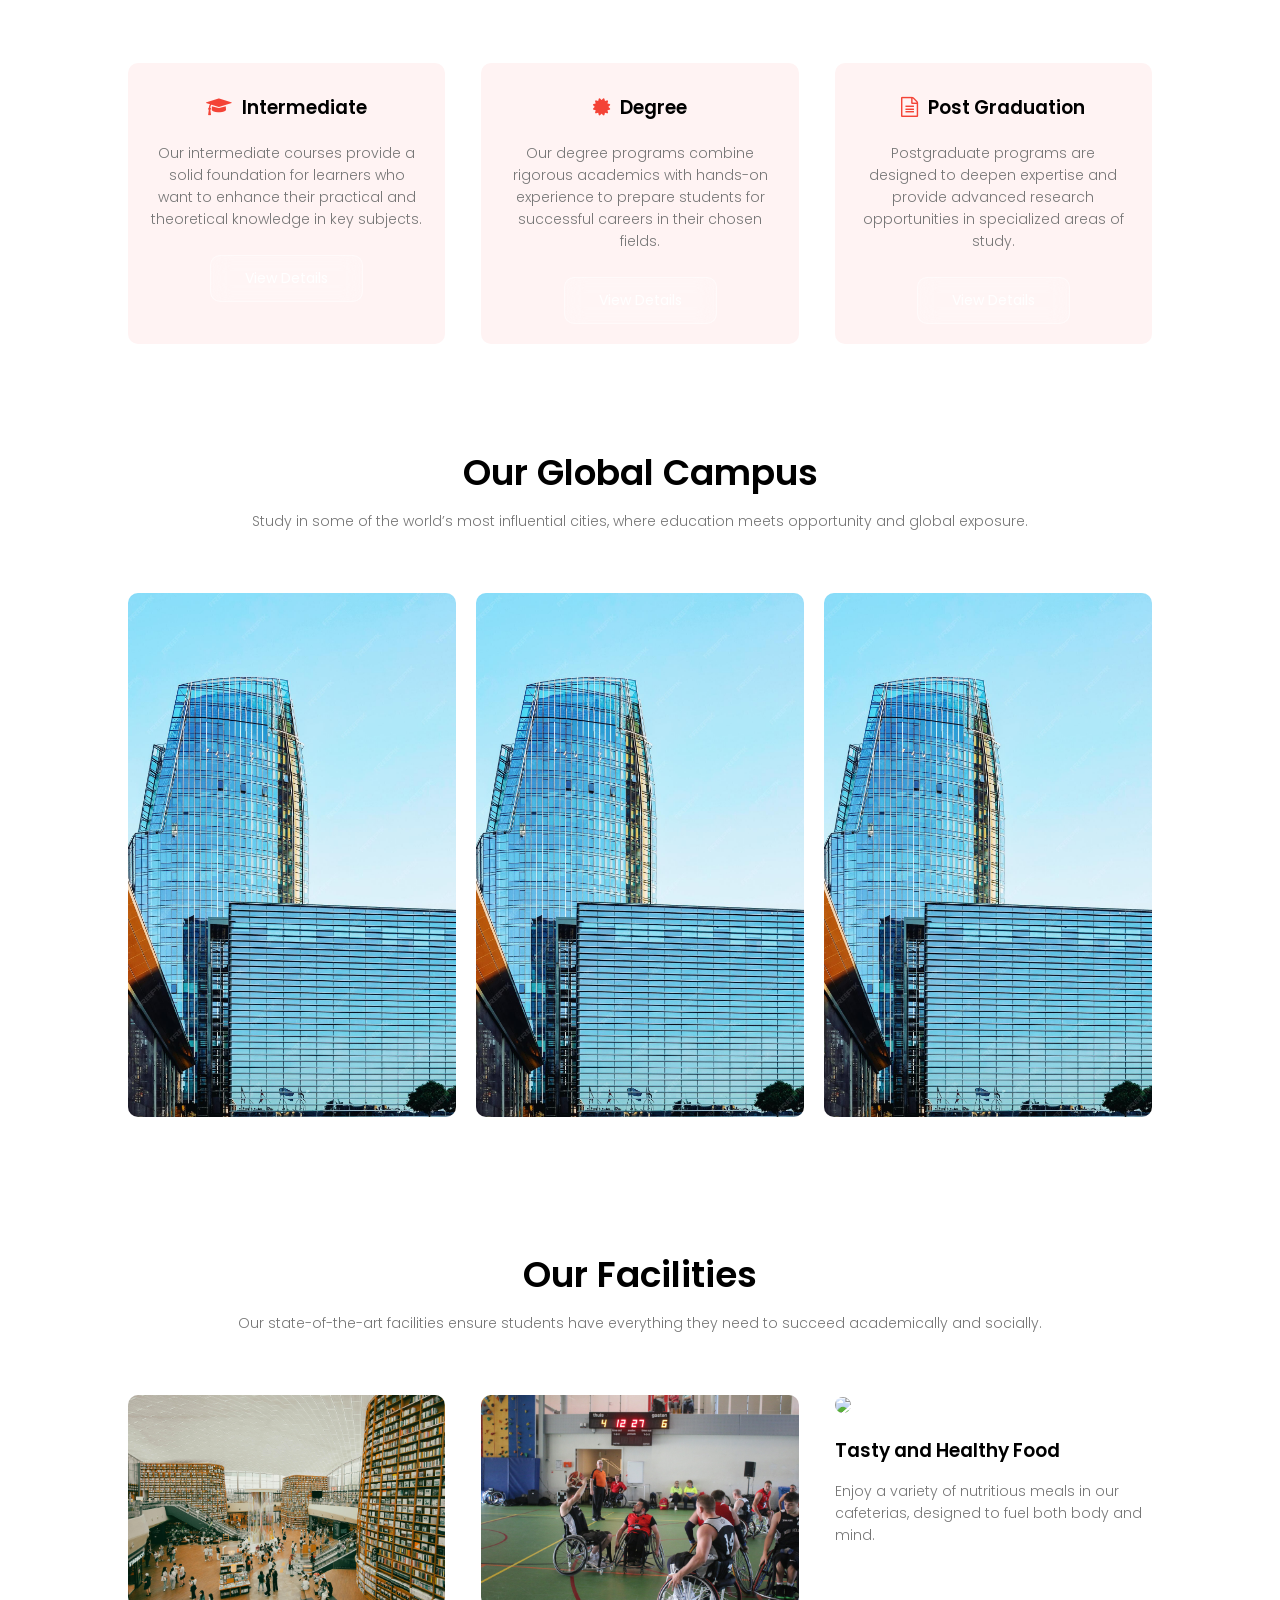
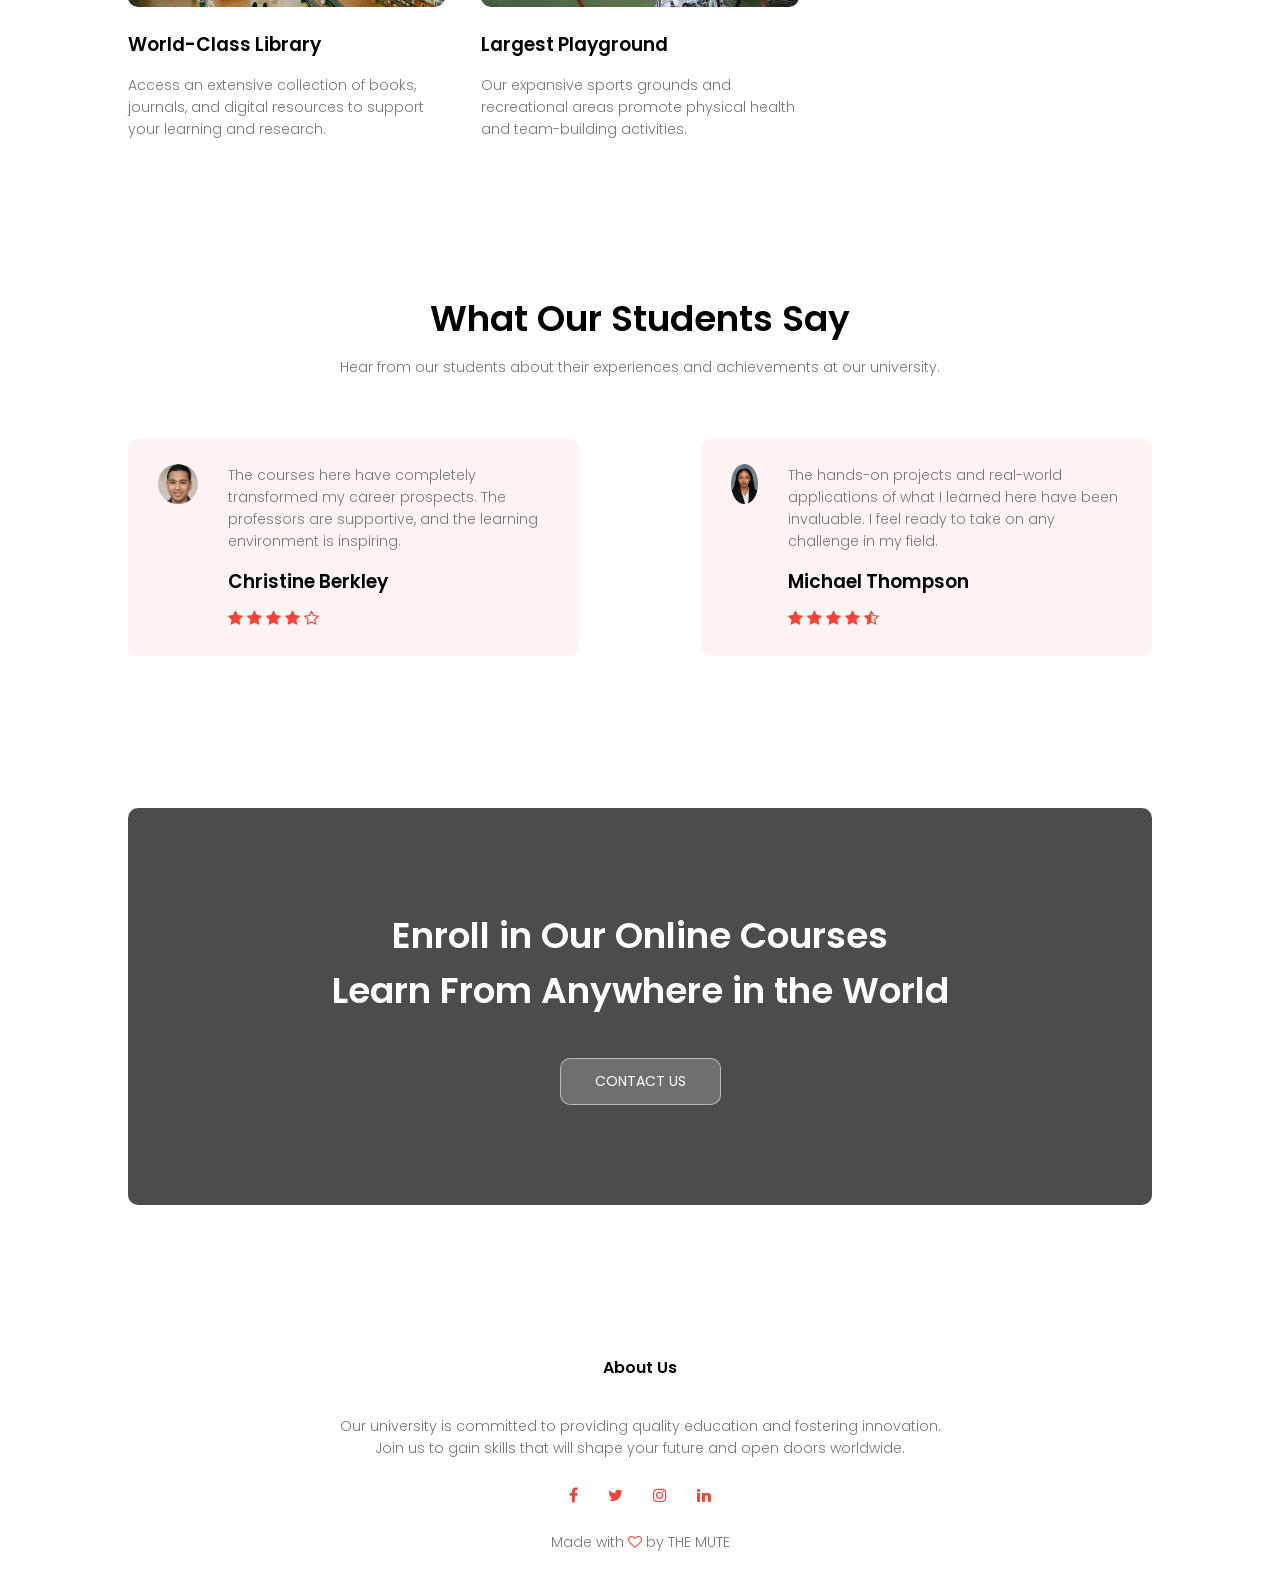
==== commit c2a7db09: "new change" ====
--- a/index.html
+++ b/index.html
@@ -46,16 +46,19 @@
         <div class="course-col">
             <h3><i class="fa fa-code"></i>Web Development</h3>
             <p>Learn how to build modern websites and applications.</p>
+            <a href="web-development.html" class="hero-btn">View Details</a>
         </div>
 
         <div class="course-col">
             <h3><i class="fa fa-database"></i>Data Science</h3>
             <p>Analyze data and gain insights for real-world problems.</p>
+            <a href="data-science.html" class="hero-btn">View Details</a>
         </div>
 
         <div class="course-col">
             <h3><i class="fa fa-shield"></i>Cybersecurity</h3>
             <p>Protect systems and networks from digital attacks.</p>
+            <a href="cybersecurity.html" class="hero-btn">View Details</a>
         </div>
     </div>
 </section>
@@ -68,16 +71,19 @@
 
     <div class="row">
         <div class="course-col">
-            <h3>Intermediate</h3>
+            <h3><i class="fa fa-graduation-cap"></i>Intermediate</h3>
             <p>Our intermediate courses provide a solid foundation for learners who want to enhance their practical and theoretical knowledge in key subjects.</p>
-        </div>
-        <div class="course-col">
-            <h3>Degree</h3>
+            <a href="intermediate.html" class="hero-btn">View Details</a>
+        </div>
+        <div class="course-col">
+            <h3><i class="fa fa-certificate"></i>Degree</h3>
             <p>Our degree programs combine rigorous academics with hands-on experience to prepare students for successful careers in their chosen fields.</p>
-        </div>
-        <div class="course-col">
-            <h3>Post Graduation</h3>
+            <a href="degree.html" class="hero-btn">View Details</a>
+        </div>
+        <div class="course-col">
+            <h3><i class="fa fa-file-text-o"></i>Post Graduation</h3>
             <p>Postgraduate programs are designed to deepen expertise and provide advanced research opportunities in specialized areas of study.</p>
+            <a href="post-graduation.html" class="hero-btn">View Details</a>
         </div>
     </div>
 </section>
@@ -154,7 +160,7 @@
             </div>
         </div>
         <div class="testimonial-col">
-            <img src="felipe_serrano.png">
+            <img src="Review.jpg">
              <div>
                 <p>The hands-on projects and real-world applications of what I learned here have been invaluable. I feel ready to take on any challenge in my field.</p>
                 <h3>Michael Thompson</h3>      
--- a/style.css
+++ b/style.css
@@ -131,8 +131,9 @@
     align-items: center;
 }
 
-nav img{
-    width: 150px;
+nav img {
+    width: clamp(90px, 15vw, 150px);
+    height: auto;
 }
 
 .nav-links{
@@ -302,6 +303,13 @@
     box-sizing: border-box;
     transition: 0.5s;
 }
+
+.course-col i {
+    color: #f44336; /* Use your theme color here */
+    margin-right: 10px;
+    font-size: 20px;
+}
+
 h3{
     text-align: center;
     font-weight: 600;
@@ -821,4 +829,12 @@
     margin-bottom: 8px;
     color: #555;
     font-size: 14px;
+}
+
+
+/* 🔥 Mobile fix */
+@media (max-width: 700px) {
+    nav img {
+        width: 100px;  /* smaller logo for mobile */
+    }
 }
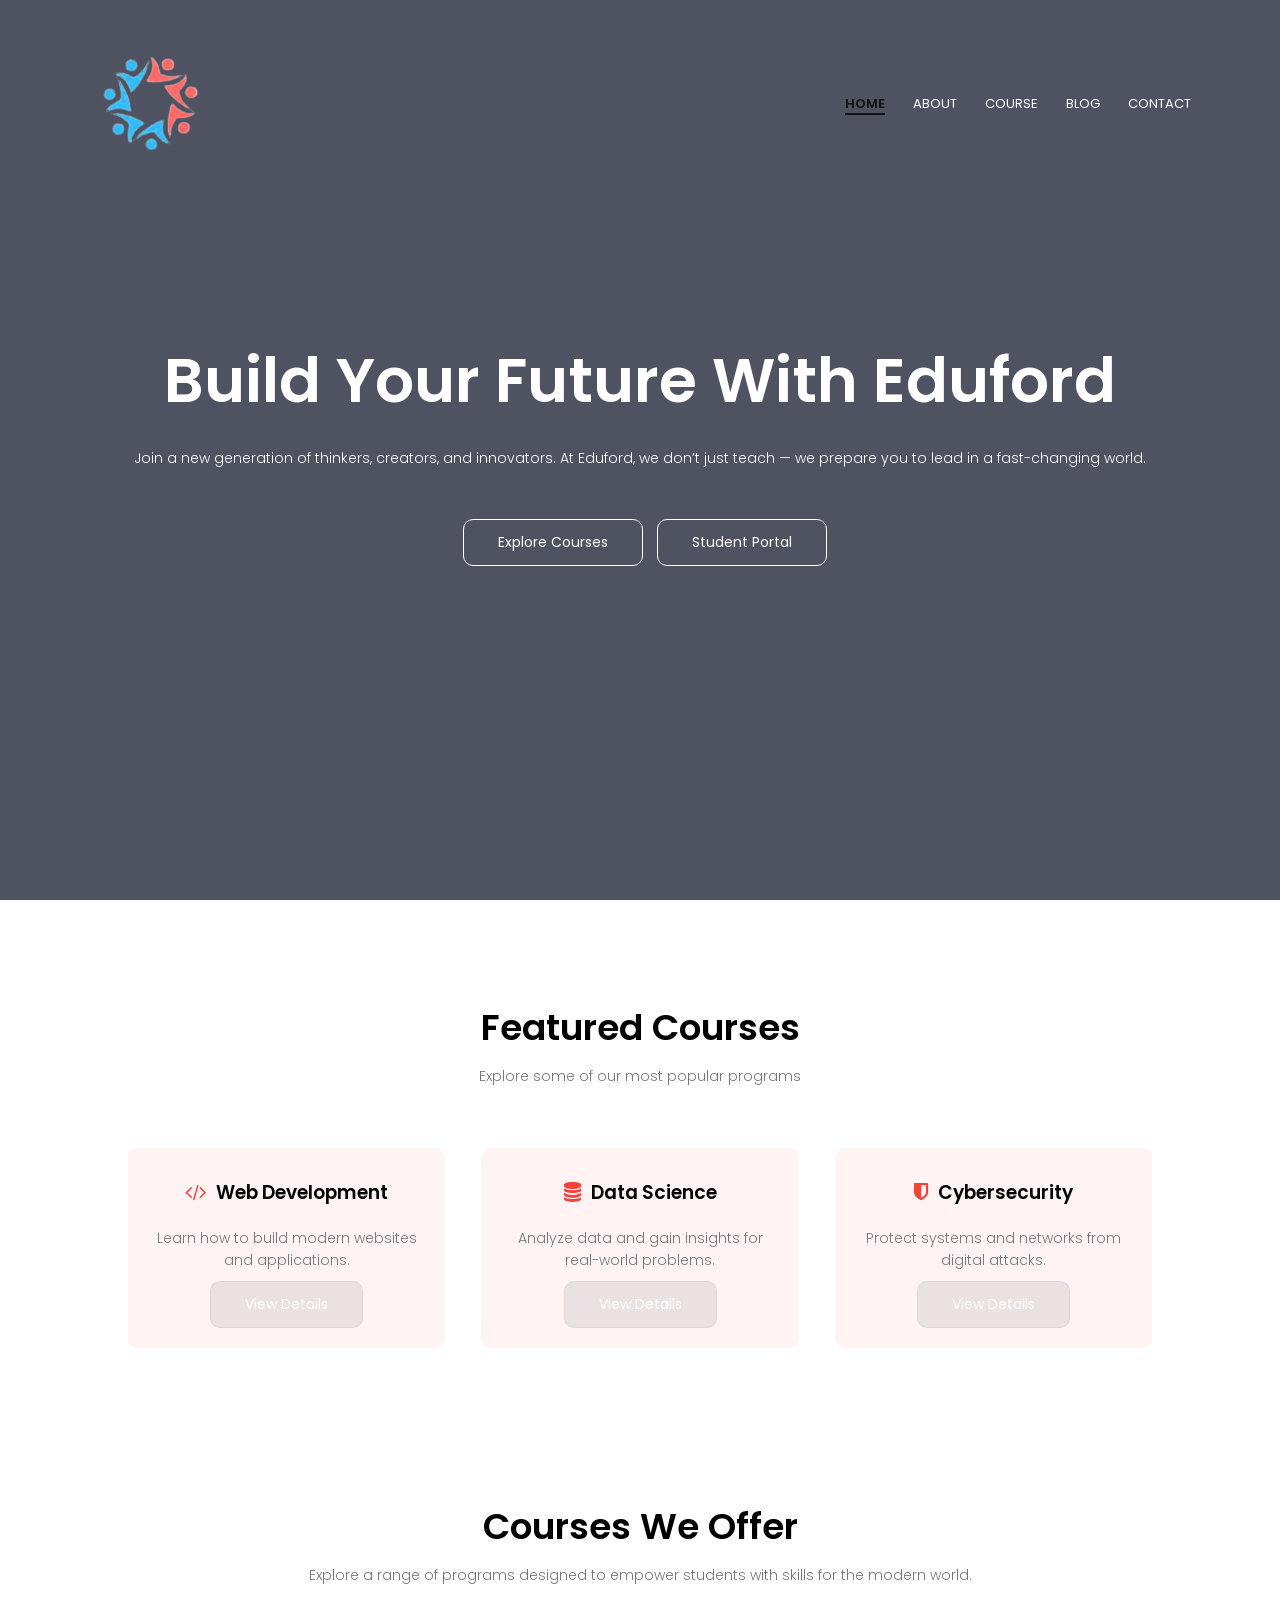
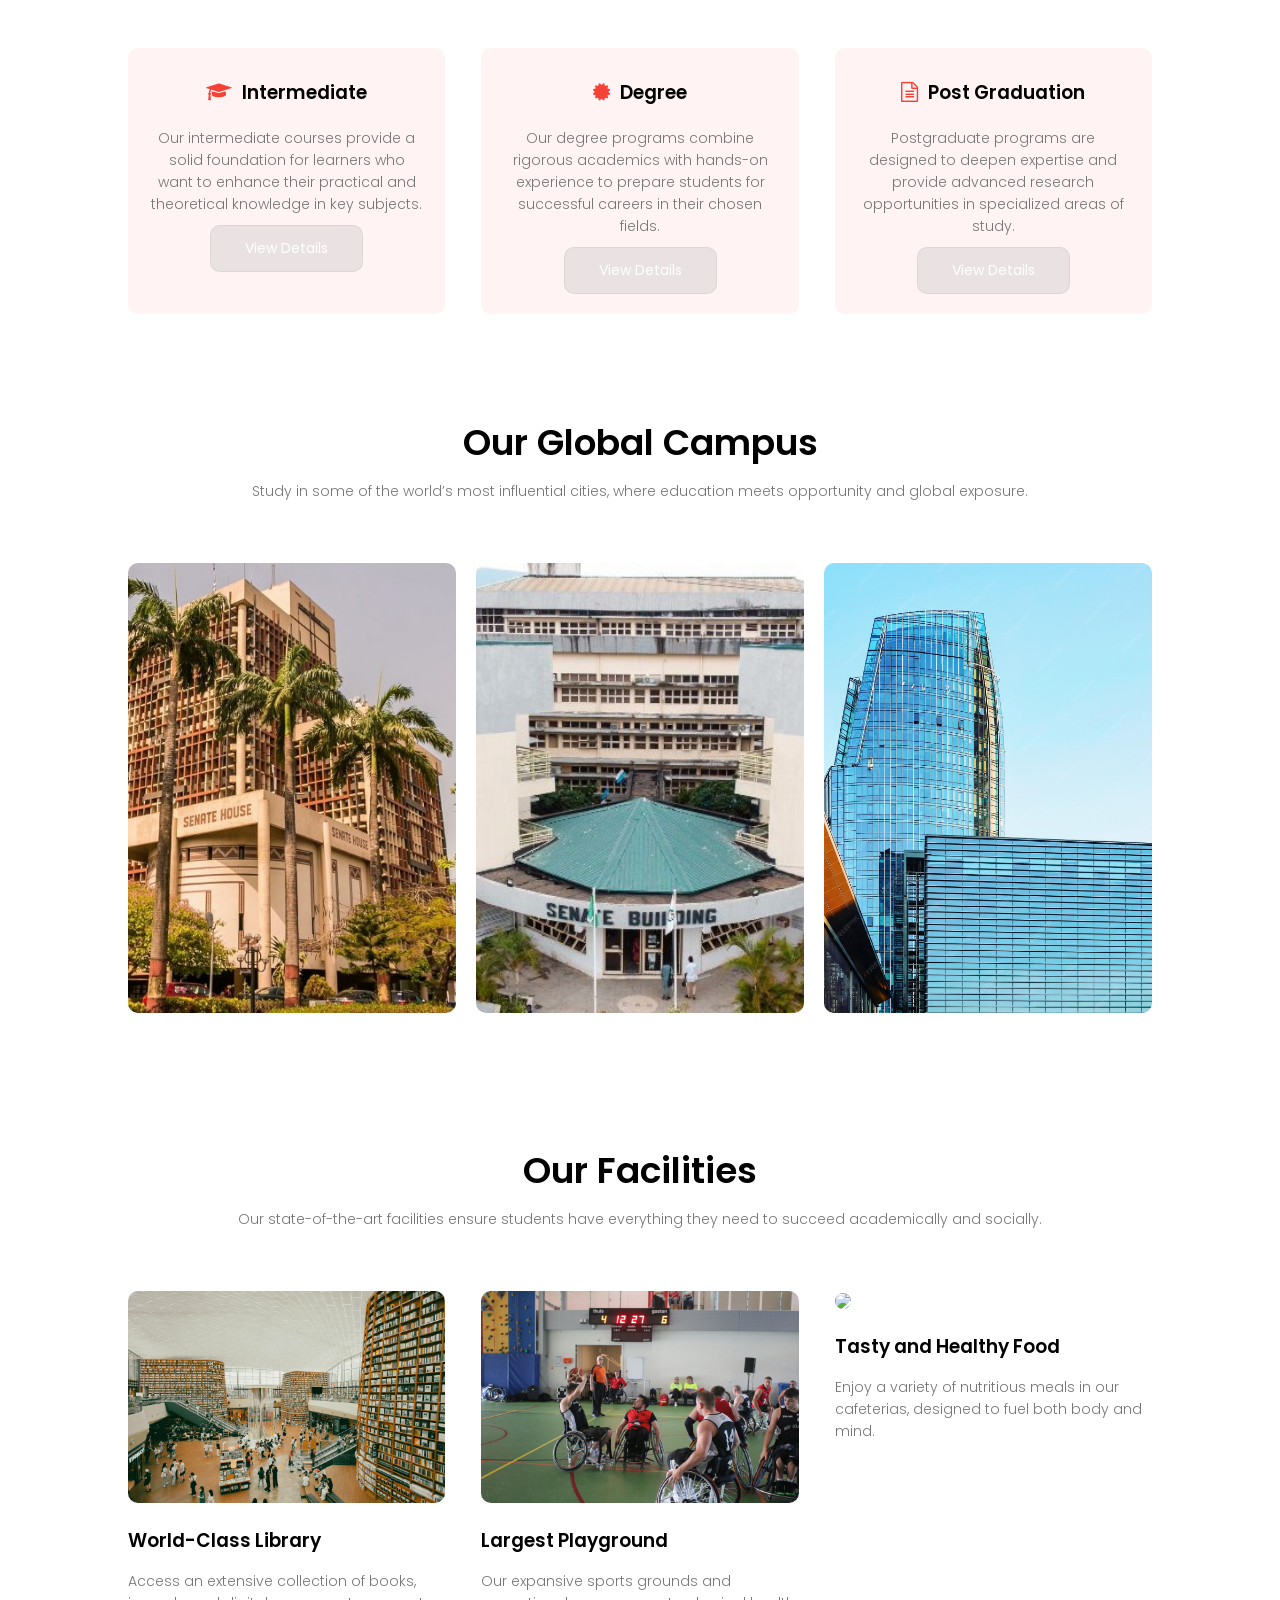
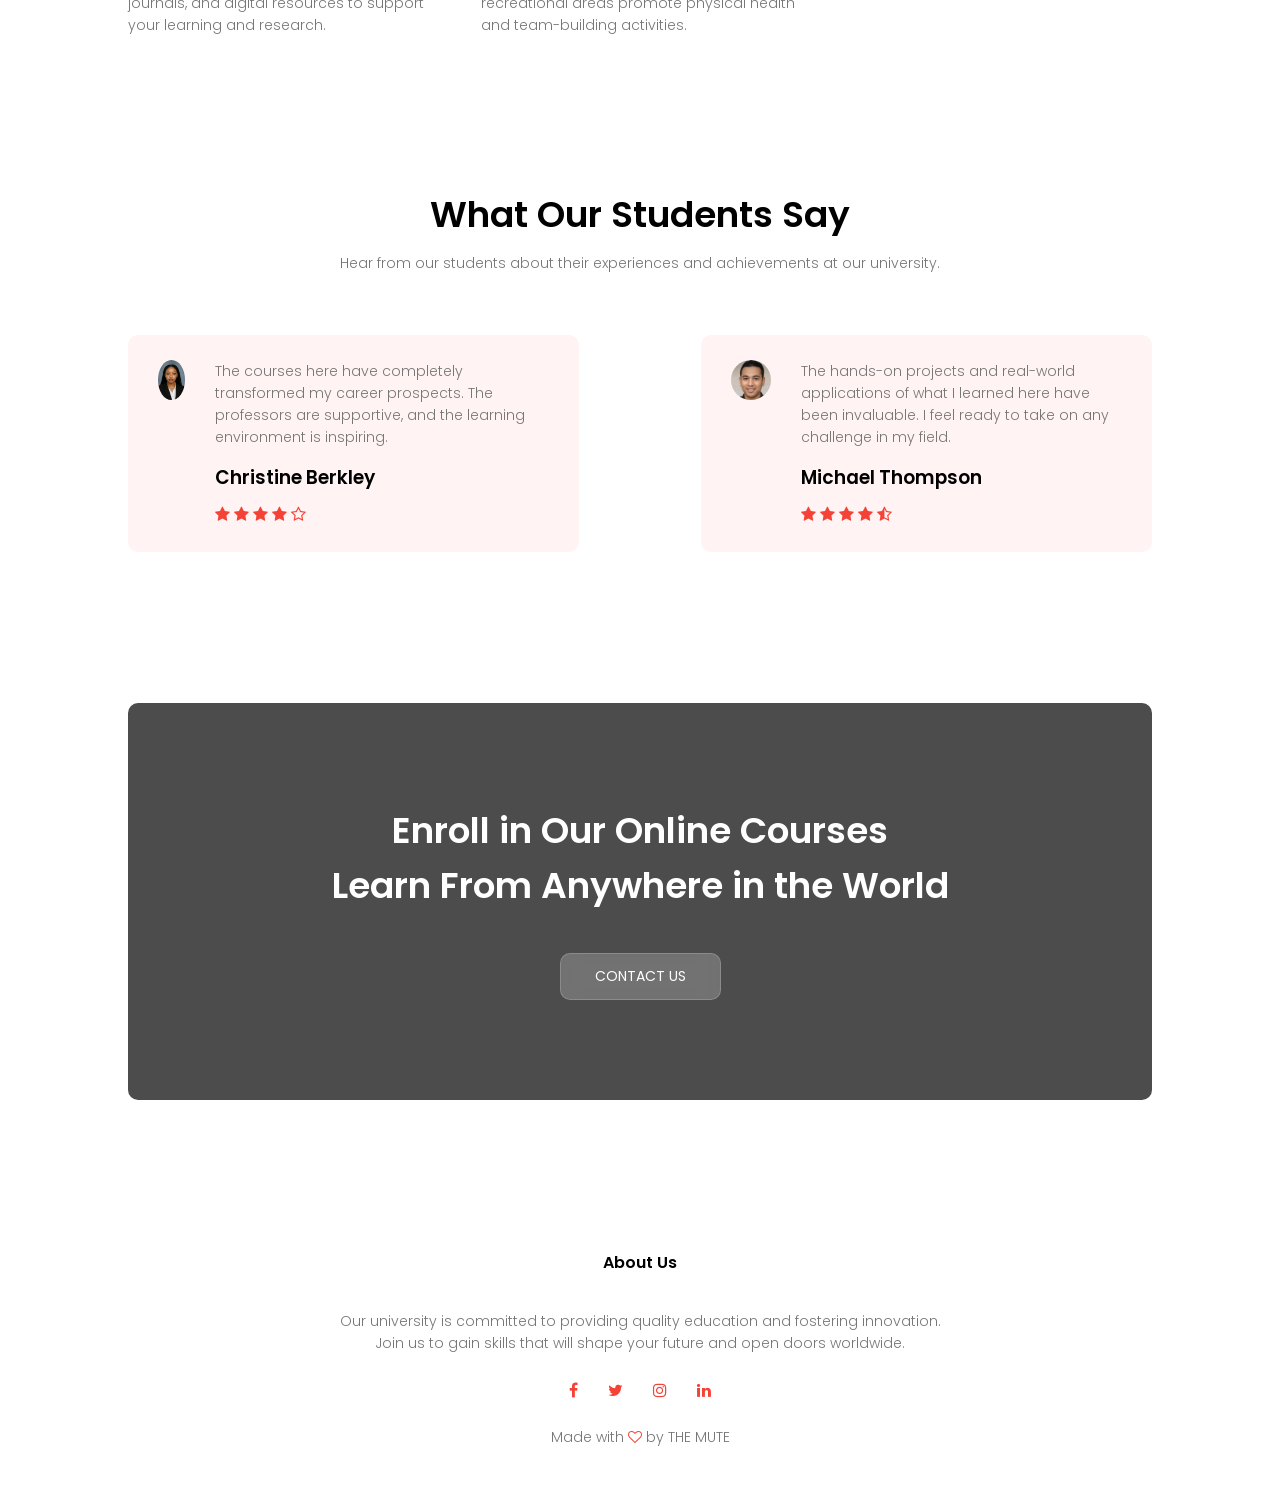
==== commit a452d699: "new changes" ====
--- a/index.html
+++ b/index.html
@@ -32,8 +32,8 @@
         <div class="text-box">
         <h1>Build Your Future With Eduford</h1>
             <p>Join a new generation of thinkers, creators, and innovators. At Eduford, we don’t just teach — we prepare you to lead in a fast-changing world.</p>
-            <a href="course.html" class="hero-btn">Explore Courses</a>
-            <a href="#" class="hero-btn secondary-btn">Student Portal</a>
+            <a href="course.html" class="hero-btn secondary-btn">Explore Courses</a>
+            <a href="contact.html" class="hero-btn secondary-btn">Student Portal</a>
         </div>
 
     </section>
@@ -95,14 +95,14 @@
      <p>Study in some of the world’s most influential cities, where education meets opportunity and global exposure.</p>
     <div class="row">
         <div class="campus-col">
-            <img src="Newyork.jpg">
+            <img src="Lagos-Nigeria.jpg">
             <div class="layer">
                 <h3>LAGOS</h3>
             </div>
         </div>
 
         <div class="campus-col">
-            <img src="Newyork.jpg">
+            <img src="Abuja.jpg">
             <div class="layer">
                 <h3>ABUJA</h3>
             </div>
@@ -148,7 +148,7 @@
 
     <div class="row">
         <div class="testimonial-col">
-            <img src="felipe_serrano.png">
+            <img src="Review.jpg">
             <div>
                 <p>The courses here have completely transformed my career prospects. The professors are supportive, and the learning environment is inspiring.</p>
                 <h3>Christine Berkley</h3>
@@ -160,7 +160,7 @@
             </div>
         </div>
         <div class="testimonial-col">
-            <img src="Review.jpg">
+            <img src="felipe_serrano.png">
              <div>
                 <p>The hands-on projects and real-world applications of what I learned here have been invaluable. I feel ready to take on any challenge in my field.</p>
                 <h3>Michael Thompson</h3>      
--- a/style.css
+++ b/style.css
@@ -8,20 +8,30 @@
     margin: 0;
     padding: 0;
     font-family: 'Poppins', sans-serif;
-    
-}
-
+}
 
 html {
-  scroll-behavior: smooth;
-}
-
+    scroll-behavior: smooth;
+    overflow-x: hidden;
+}
 
 body {
     overflow-x: hidden;
-}
-
-.header{
+    width: 100%;
+}
+
+/* PROGRESS BAR STYLES */
+#progressBar {
+    position: fixed;
+    top: 0;
+    left: 0;
+    height: 5px;
+    background: #f44336;
+    width: 0%;
+    z-index: 999;
+}
+
+.header {
     min-height: 100vh;
     width: 100%;
     background-image: linear-gradient(rgba(4,9,30,0.7),rgba(4,9,30,0.7)),url("Eduford.jpg");
@@ -37,20 +47,17 @@
     transform: translateY(100px);
 }
 
-/* Animate heading */
 .header .text-box h1 {
     animation: fadeUp 3s ease forwards;
     animation-delay: 0.5s;
 }
 
-/* Animate paragraph */
 .header .text-box p {
     animation: fadeUp 3s ease forwards;
     animation-delay: 1s;
     color: #fff;
 }
 
-/* Keyframes */
 @keyframes fadeUp {
     to {
         opacity: 1;
@@ -73,16 +80,14 @@
     background-size: cover;
     background-repeat: no-repeat;
     position: relative;
-
-    display: flex;             
-    flex-direction: column;     
-    justify-content: center;    
-    align-items: center;        
+    display: flex;
+    flex-direction: column;
+    justify-content: center;
+    align-items: center;
     text-align: center;
     color: #fff;
     padding-top: 60px;
 }
-
 
 .sub-header h1 {
     font-size: 40px;
@@ -90,12 +95,9 @@
 
 .sub-header p {
     max-width: 600px;
-    margin: 10px auto 30px;  
-    color: #fff;
-    margin: 10px auto; 
-}
-
-/* === FADE-IN ANIMATION FIXED === */
+    margin: 10px auto;
+    color: #fff;
+}
 
 .sub-header-text h1,
 .sub-header-text p {
@@ -103,28 +105,18 @@
     transform: translateY(100px);
 }
 
-/* Animate heading */
 .sub-header-text h1 {
     animation: fadeUp 3s ease forwards;
     animation-delay: 0.5s;
 }
 
-/* Animate paragraph */
 .sub-header-text p {
     animation: fadeUp 3s ease forwards;
     animation-delay: 1s;
     color: #fff;
 }
 
-/* Keyframes */
-@keyframes fadeUp {
-    to {
-        opacity: 1;
-        transform: translateY(0);
-    }
-}
-
-nav{
+nav {
     display: flex;
     padding: 2% 6%;
     justify-content: space-between;
@@ -136,25 +128,25 @@
     height: auto;
 }
 
-.nav-links{
+.nav-links {
     flex: 1;
     text-align: right;
 }
 
-.nav-links ul li{
+.nav-links ul li {
     list-style: none;
     display: inline-block;
     padding: 8px 12px;
     position: relative;
 }
 
-.nav-links ul li a{
+.nav-links ul li a {
     color: #fff;
     text-decoration: none;
     font-size: 13px;
 }
 
-.nav-links ul li::after{
+.nav-links ul li::after {
     content: '';
     width: 0%;
     height: 2px;
@@ -164,11 +156,11 @@
     transition: 0.5s;
 }
 
-.nav-links ul li:hover::after{
-    width: 100%;
-}
-
-.text-box{
+.nav-links ul li:hover::after {
+    width: 100%;
+}
+
+.text-box {
     width: 90%;
     color: #fff;
     position: absolute;
@@ -178,56 +170,48 @@
     text-align: center;
 }
 
-.text-box h1{
+.text-box h1 {
     font-size: 62px;
 }
 
-.text-box p{
+.text-box p {
     margin: 10px 0 40px;
     font-size: 14px;
     color: #fff;
 }
 
-.hero-btn{
+.hero-btn {
     display: inline-block;
     padding: 12px 34px;
     color: #fff;
     font-size: 14px;
     text-decoration: none;
     border-radius: 10px;
-
-    /* Stronger glass */
-    background: rgba(255, 255, 255, 0.2);
-    border: 1px solid rgba(255,255,255,0.5);
-
+    background: rgba(191, 191, 191, 0.33);
+    border: 1px solid rgba(191, 191, 191, 0.33);
     backdrop-filter: blur(10px);
-
     transition: 0.3s;
 }
 
-/* Hover = solid + glow */
-.hero-btn:hover{
+.hero-btn:hover {
     background: #f44336;
     border: 1px solid #f44336;
     box-shadow: 0 0 15px rgba(244, 67, 54, 0.6);
     transform: translateY(-3px);
 }
 
-nav .fa{
+nav .fa {
     display: none;
 }
 
 @media(max-width: 700px) {
-
-    .text-box h1{
+    .text-box h1 {
         font-size: 30px;
     }
-
-    .nav-links ul li{
+    .nav-links ul li {
         display: block;
     }
-
-    .nav-links{
+    .nav-links {
         position: fixed;
         background: #f44336;
         height: 100vh;
@@ -238,48 +222,41 @@
         z-index: 2;
         transition: 0.5s;
     }
-
-    nav .fa{
+    nav .fa {
         display: block;
         color: #fff;
         font-size: 22px;
         cursor: pointer;
     }
-
-    /* ☰ (open button) */
-    .fa-bars{
+    .fa-bars {
         position: absolute;
         right: 20px;
         top: 20px;
     }
-
-    /* ✖ (close button) */
-    .nav-links .fa-times{
+    .nav-links .fa-times {
         position: absolute;
         top: 20px;
         left: 20px;
     }
-
-    .nav-links ul{
+    .nav-links ul {
         padding: 50px 30px;
     }
 }
 
 /*----- course -----*/
-
-.course{
+.course {
     width: 80%;
     margin: auto;
     text-align: center;
     padding-top: 100px;
 }
 
-h1{
+h1 {
     font-size: 36px;
     font-weight: 600;
 }
 
-p{
+p {
     color: #777;
     font-size: 14px;
     font-weight: 300;
@@ -287,14 +264,14 @@
     padding: 10px;
 }
 
-.row{
+.row {
     margin-top: 5%;
     display: flex;
     justify-content: space-between;
     flex-wrap: wrap;
 }
 
-.course-col{
+.course-col {
     flex-basis: 31%;
     background: #fff3f3;
     border-radius: 10px;
@@ -305,45 +282,52 @@
 }
 
 .course-col i {
-    color: #f44336; /* Use your theme color here */
+    color: #f44336;
     margin-right: 10px;
     font-size: 20px;
 }
 
-h3{
+h3 {
     text-align: center;
     font-weight: 600;
     margin: 10px 0;
 }
-.course-col:hover{
+
+.course-col:hover {
     box-shadow: 0 0 20px 0px rgba(0,0,0,0.2);
 }
-@media(max-width: 700px){
-    .row{
+
+@media(max-width: 700px) {
+    .row {
         flex-direction: column;
     }
 }
 
 /*------- campus ----*/
-
-.campus{
+.campus {
     width: 80%;
     margin: auto;
     text-align: center;
     padding-top: 50px;
 }
-.campus-col{
+
+.campus-col {
     flex-basis: 32%;
     border-radius: 10px;
     margin-bottom: 30px;
     position: relative;
     overflow: hidden;
-}
-.campus-col img{
-    width: 100%;
+    height: 450px;
+}
+
+.campus-col img {
+    width: 100%;
+    height: 100%;
+    object-fit: cover; 
     display: block;
 }
-.layer{
+
+.layer {
     background: transparent;
     height: 100%;
     width: 100%;
@@ -351,63 +335,69 @@
     top: 0;
     left: 0;
     transition: 0.5s;
-}
-.layer:hover{
-    background: rgba(226,0,0,0.7);
-}
-.layer h3{
-    width: 100%;              
-    text-align: center;       
+    cursor: pointer;
+}
+
+.layer:hover {
+    background: rgba(226, 0, 0, 0.7);
+}
+
+.layer h3 {
+    width: 100%; 
+    text-align: center; 
     color: #fff;
     font-size: 26px;
     position: absolute;
-    top: 50%;                 
+    top: 50%; 
     left: 50%;
     transform: translate(-50%, -50%);
     opacity: 0;
     transition: 0.5s;
 }
-.layer:hover h3{
-    bottom: 49%;
+
+.layer:hover h3 {
     opacity: 1;
 }
 
 /*------- facilities --------*/
-
-.facilities{
+.facilities {
     width: 80%;
     margin: auto;
     text-align: center;
     padding-top: 100px;
 }
-.facilities-col{
+
+.facilities-col {
     flex-basis: 31%;
     border-radius: 10px;
     margin-bottom: 5%;
     text-align: left;
 }
-.facilities-col img{
-    width: 100%;
-    border-radius: 10px;
-}
-
-.facilities-col p{
+
+.facilities-col img {
+    width: 100%;
+    border-radius: 10px;
+}
+
+.facilities-col p {
     padding: 0;
 }
-.facilities-col h3{
+
+.facilities-col h3 {
     margin-top: 16px;
     margin-bottom: 15px;
     text-align: left;
 }
 
 /*------- testimonials -------*/
-.testimonials{
+.testimonials {
     width: 80%;
     margin: auto;
     padding-top: 100px;
     text-align: center;
 }
-.testimonial-col{
+
+.testimonial-col {
     flex-basis: 44%;
     border-radius: 10px;
     margin-bottom: 5%;
@@ -417,32 +407,36 @@
     cursor: pointer;
     display: flex;
 }
-.testimonial-col img{
+
+.testimonial-col img {
     height: 40px;
     margin-left: 5px;
     margin-right: 30px;
     border-radius: 50%;
 }
-.testimonial-col p{
+
+.testimonial-col p {
     padding: 0;
 }
-.testimonial-col h3{
+
+.testimonial-col h3 {
     margin-top: 15px;
     text-align: left;
 }
-.testimonial-col .fa{
+
+.testimonial-col .fa {
     color: #f44336;
 }
-@media(max-width: 700px){
-    .testimonial-col img{
+
+@media(max-width: 700px) {
+    .testimonial-col img {
         margin-left: 0px;
         margin-right: 15px;
     }
 }
 
 /*----- call to action --------*/
-
-.cta{
+.cta {
     margin: 100px auto;
     width: 80%;
     background-image: linear-gradient(rgba(0,0,0,0.7),rgba(0,0,0,0.7)),url(Eduford.jpg);
@@ -452,142 +446,138 @@
     text-align: center;
     padding: 100px 0;
 }
-.cta h1{
+
+.cta h1 {
     color: #fff;
     margin-bottom: 40px;
     padding: 0;
 }
 
-@media(max-width: 700px){
-    .cta h1{
+@media(max-width: 700px) {
+    .cta h1 {
         font-size: 24px;
     }
 }
 
 /*-------footer------*/
-.footer{
+.footer {
     width: 100%;
     text-align: center;
     padding: 30px 0;
 }
 
-.footer h4{
+.footer h4 {
     margin-bottom: 25px;
     margin-top: 20px;
     font-weight: 600;
 }
-.icons .fa{
+
+.icons .fa {
     color: #f44336;
     margin: 0 13px;
     cursor: pointer;
     padding: 18px 0;
 }
-.fa-heart-o{
-   color: #f44336;
+
+.fa-heart-o {
+    color: #f44336;
 }
 
 /* BLOG PAGE */
-.blog{
+.blog {
     width: 85%;
     margin: auto;
 }
 
-.blog-left{
+.blog-left {
     flex-basis: 65%;
 }
 
-.blog-post{
+.blog-post {
     margin-bottom: 40px;
 }
 
-.blog-post img{
-    width: 100%;
-    border-radius: 10px;
-}
-
-.blog-post h2{
+.blog-post img {
+    width: 100%;
+    border-radius: 10px;
+}
+
+.blog-post h2 {
     margin: 15px 0;
 }
 
-.blog-right{
+.blog-right {
     flex-basis: 30%;
 }
 
-.blog-right h3{
+.blog-right h3 {
     background: #f44336;
     color: #fff;
     padding: 7px;
     margin-bottom: 20px;
 }
 
-.blog-right div{
+.blog-right div {
     display: flex;
     justify-content: space-between;
     margin-bottom: 10px;
 }
 
-@media(max-width: 768px){
-    .blog .row{
+@media(max-width: 768px) {
+    .blog .row {
         flex-direction: column;
     }
-
-    .blog-left, .blog-right{
+    .blog-left, .blog-right {
         flex-basis: 100%;
     }
-}
-@media(max-width: 768px){
-    .blog-post h2{
+    .blog-post h2 {
         font-size: 18px;
     }
-
-    .blog-post p{
+    .blog-post p {
         font-size: 14px;
     }
-}
-@media(max-width: 768px){
-    .blog-post{
+    .blog-post {
         margin-bottom: 25px;
     }
 }
 
 /* ABOUT PAGE */
-.about{
+.about {
     width: 85%;
     margin: auto;
     padding: 80px 0;
 }
 
-.about-col{
+.about-col {
     flex-basis: 48%;
 }
 
-.about-col img{
-    width: 100%;
-    border-radius: 10px;
-}
-
-.about-col h1{
+.about-col img {
+    width: 100%;
+    border-radius: 10px;
+}
+
+.about-col h1 {
     padding-top: 0;
 }
 
-.about-col p{
+.about-col p {
     padding: 15px 0 25px;
 }
 
-/* MOBILE */
-@media(max-width: 768px){
-    .about .row{
+@media(max-width: 768px) {
+    .about .row {
         flex-direction: column;
     }
 }
 
-.nav-links ul li a.active{
+.nav-links ul li a.active {
     color: #111111;
     font-weight: 600;
     border-bottom: 2px solid #111111;
 }
 
-/* Wrap info + form on top */
+/* CONTACT PAGE */
 .contact-top {
     display: flex;
     gap: 40px;
@@ -595,14 +585,15 @@
     justify-content: space-between;
     align-items: flex-start;
     margin-bottom: 50px;
-}
-
-/* Contact Info */
+    padding: 0 6%;
+}
+
 .contact-info {
     flex: 1;
-    min-width: 380px;
-    padding: 30px 25px; 
-    background: #f44336;
+    min-width: 300px;
+    max-width: 100%;
+    padding: 40px; 
+    background: #fff3f3;
     border-radius: 15px;
     box-shadow: 0 8px 20px rgba(0,0,0,0.1);
 }
@@ -610,45 +601,50 @@
 .contact-info h2 {
     font-size: 32px;
     color: #111;
-    margin-bottom: 20px;
-    text-align: center;
+    margin-bottom: 30px;
+    text-align: left;
 }
 
 .contact-info p {
     font-size: 15px;
-    color: #111;
-    margin-bottom: 20px;
-    text-align: center;
-}
-
+    color: #555;
+    margin-bottom: 30px;
+    text-align: left;
+    padding: 0;
+}
 
 .info-item {
     display: flex;
     align-items: center;
-    margin-bottom: 15px;
+    margin-bottom: 25px;
+}
+
+.info-item i {
+    font-size: 24px;
+    color: #f44336;
+    margin-right: 20px;
+    width: 30px;
+    text-align: center;
+}
+
+.info-item span {
     font-size: 16px;
     color: #333;
-}
-
-.info-item i {
-    font-size: 20px;
-    color: #f44336;
-    margin-right: 15px;
-}
-
-/* Contact Form */
+    font-weight: 400;
+}
+
 .contact-form {
     flex: 1;
     min-width: 300px;
     max-width: 100%;
     padding: 40px 30px;
-    background: linear-gradient(135deg, #f44336, #ff6b6b);
+    background: linear-gradient(135deg, #ff3333, #000000); /* Your new colors */
     border-radius: 15px;
     box-shadow: 0 10px 25px rgba(0,0,0,0.2);
     display: flex;
     flex-direction: column;
     gap: 20px;
-    color: #fff;
+    color: #999999; /* Your updated text color */
 }
 
 .contact-form h2 {
@@ -666,37 +662,42 @@
     font-size: 15px;
     background: rgba(255,255,255,0.9);
     color: #333;
-    transition: transform 0.3s ease, box-shadow 0.3s ease;
-}
-
-.contact-form input:focus,
-.contact-form textarea:focus {
-    transform: translateY(-2px);
-    box-shadow: 0 5px 15px rgba(0,0,0,0.2);
-}
-
+    transition: 0.3s ease;
+}
+
+/* --- THE VISIBLE SEND MESSAGE BUTTON --- */
 .contact-form button {
     width: 100%;
     padding: 18px 0;
     border: none;
     border-radius: 10px;
-    font-size: 16px;
-    font-weight: 600;
-    background: #fff;
-    color: #f44336;
+    font-size: 18px;
+    font-weight: 700;
+    background: #ffffff; /* Solid white */
+    color: #f44336; /* Red text */
     cursor: pointer;
-    transition: background 0.3s ease, color 0.3s ease, transform 0.2s ease;
+    box-shadow: 0 4px 15px rgba(0,0,0,0.2);
+    text-transform: uppercase;
+    transition: 0.3s ease;
+    animation: pulse 2.5s infinite; /* Catchy pulse effect */
+}
+
+@keyframes pulse {
+    0% { transform: scale(1); }
+    50% { transform: scale(1.03); box-shadow: 0 0 25px #ffffff; }
+    100% { transform: scale(1); }
 }
 
 .contact-form button:hover {
-    background: #ff6b6b;
-    color: #fff;
-    transform: translateY(-2px);
-}
-
-/* Full Width Map Styling */
+    background: #111111;
+    color: #ffffff;
+    transform: translateY(-3px);
+}
+
+/* CENTERED MAP FIX */
 .contact-map-full {
-    margin-top: 50px;
+    margin: 50px auto; /* Force center */
+    width: 88%; /* Adjusting width to center properly */
     padding: 20px;
     background: #fff3f3;
     border-radius: 15px;
@@ -716,82 +717,58 @@
     border: none;
 }
 
-/* MOBILE RESPONSIVE */
-@media(max-width: 1024px){
+@media(max-width: 1024px) {
     .contact-top {
         flex-direction: column;
-        gap: 30px;
-    }
-
+        padding: 0 4%;
+    }
     .contact-info, .contact-form, .contact-map-full {
         width: 100%;
     }
-
+    .contact-map-full {
+        width: 92%;
+    }
     .contact-map-full iframe {
-        height: 400px; 
-    }
-
-    .contact-form input,
-    .contact-form textarea {
-        padding: 15px;
-    }
-
-    .contact-form button {
-        padding: 15px 0;
-    }
-}
-
-.secondary-btn{
+        height: 400px;
+    }
+}
+
+.secondary-btn {
     margin-left: 10px;
     background: transparent;
     border: 1px solid #fff;
 }
 
-.secondary-btn:hover{
+.secondary-btn:hover {
     background: #fff;
     color: #f44336;
 }
 
-.course-col, .campus-col, .contact-form{
+.course-col, .campus-col, .contact-form {
     transition: 0.3s ease;
 }
 
-.course-col:hover{
+.course-col:hover {
     transform: translateY(-10px);
 }
 
-.stats{
+.stats {
     width: 80%;
     margin: auto;
     text-align: center;
     padding: 50px 0;
 }
 
-.stat-box{
+.stat-box {
     flex-basis: 30%;
 }
 
-.stat-box h1{
+.stat-box h1 {
     color: #f44336;
     font-size: 40px;
 }
 
-#progressBar{
-    position: fixed;
-    top: 0;
-    left: 0;
-    height: 5px;
-    background: #f44336;
-    width: 0%;
-    z-index: 999;
-}
-
-.contact-info .hero-btn{
-    margin-top: 15px;
-    display: inline-block;
-}
-
-.whatsapp-float{
+.whatsapp-float {
     position: fixed;
     width: 60px;
     height: 60px;
@@ -808,33 +785,46 @@
     z-index: 1000;
 }
 
-.whatsapp-float:hover{
+.whatsapp-float:hover {
     transform: scale(1.1);
 }
 
-/* course */
-
-.course-col .hero-btn {
-    margin-top: 15px;
-    display: inline-block;
-}
-
-.course-col ul {
-    margin-top: 15px;
-    padding-left: 0;
-}
-
-.course-col ul li {
-    list-style: none;
-    margin-bottom: 8px;
-    color: #555;
-    font-size: 14px;
-}
-
-
-/* 🔥 Mobile fix */
-@media (max-width: 700px) {
-    nav img {
-        width: 100px;  /* smaller logo for mobile */
-    }
+.red-btn {
+    border: 1px solid #ff0000 !important;
+    background: transparent !important;
+    color: #000000 !important;
+    transition: 0.3s;
+    cursor: pointer;
+}
+
+.red-btn:hover {
+    color: #fff !important;
+    background: #6c6867 !important;
+}
+
+.comment-form input, 
+.comment-form textarea {
+    width: 100%;
+    padding: 18px 15px;
+    margin: 10px 0;
+    box-sizing: border-box;
+    border: 1px solid #eee;   /* Light border so it doesn't disappear on white pages */
+    outline: none;
+    background: #f9f9f9;      /* Slightly off-white so it stands out */
+    border-radius: 10px;
+    color: #333;
+    font-size: 15px;
+    font-family: 'Poppins', sans-serif;
+    transition: 0.3s ease;    /* Handles the smooth glow */
+}
+
+/* THE VISIBLE GLOW EFFECT */
+.comment-form input:focus, 
+.comment-form textarea:focus {
+    background: #ffffff;
+    border: 1px solid #f44336; /* Changes border color to red on focus */
+    transform: translateY(-3px); /* Lifts the box up */
+    
+    /* Using a darker red/grey shadow so you can actually see the "glow" on white */
+    box-shadow: 0 10px 20px rgba(244, 67, 54, 0.15); 
 }
